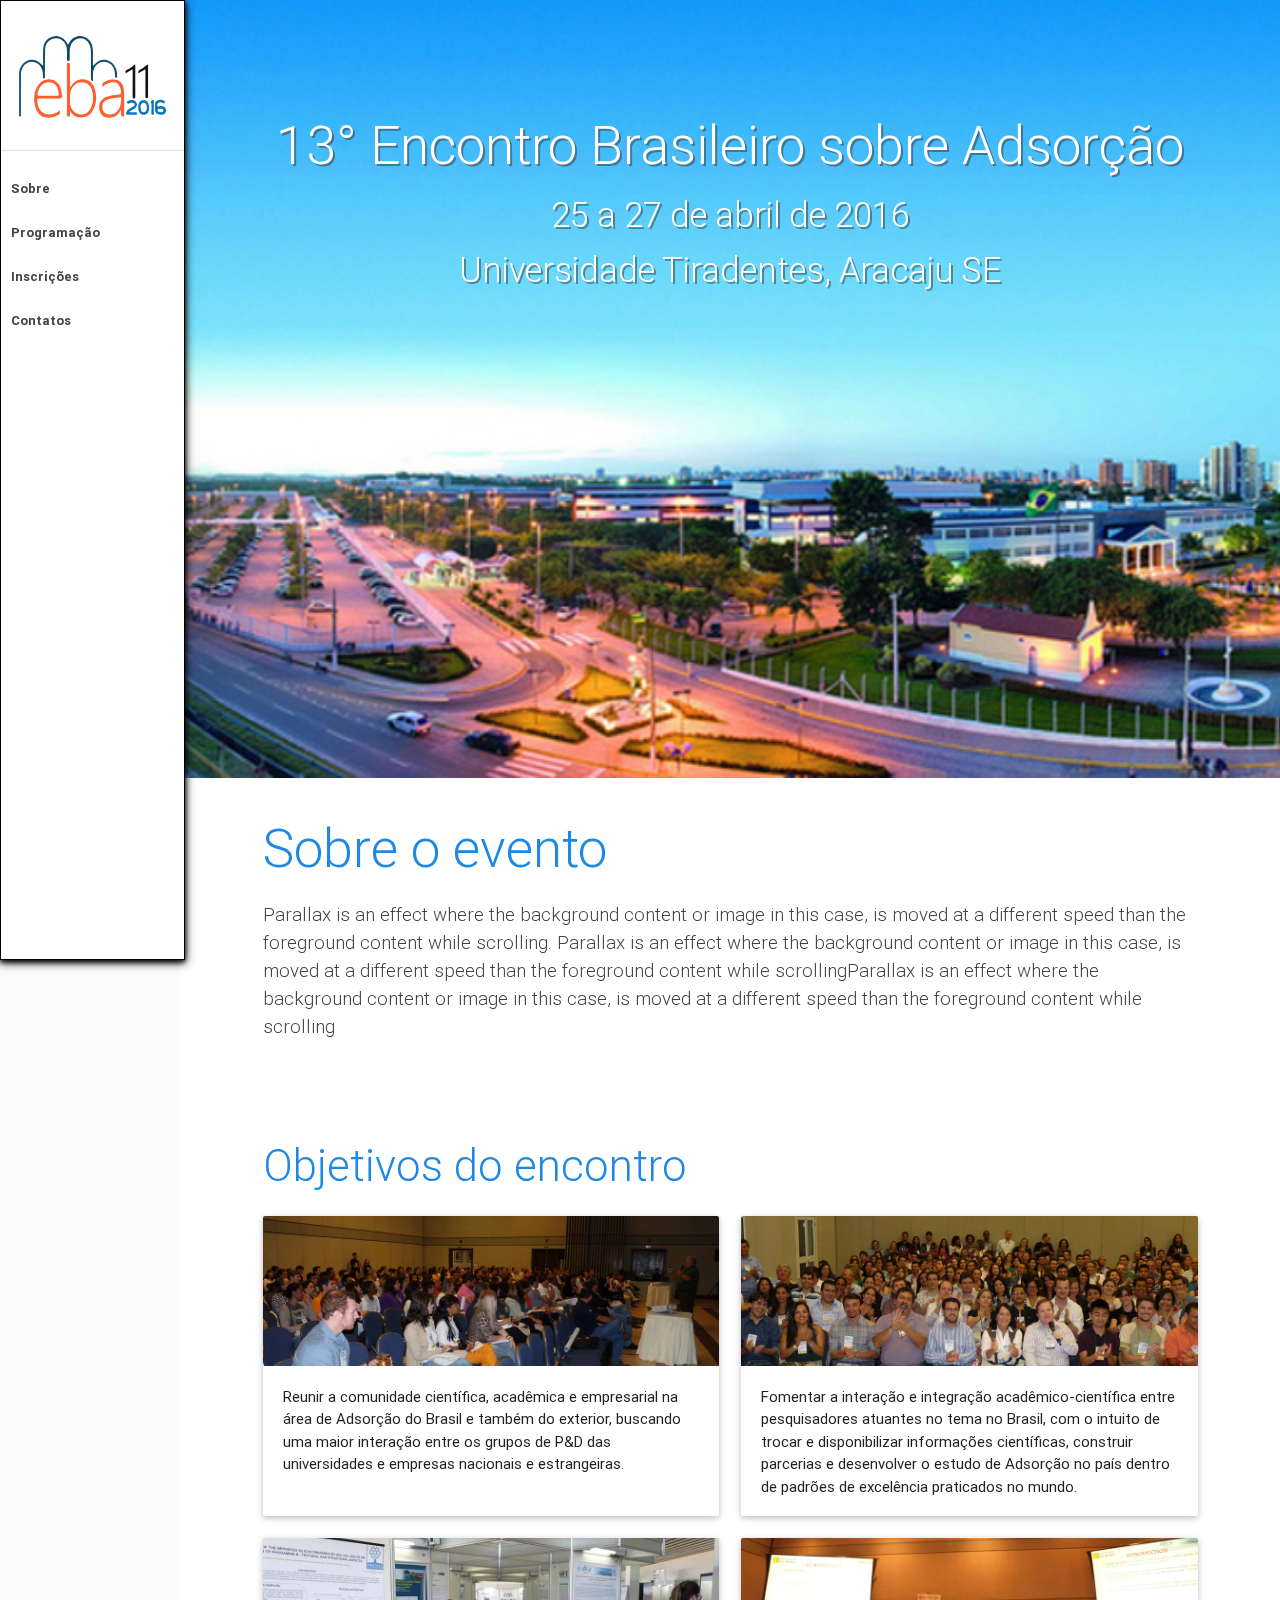
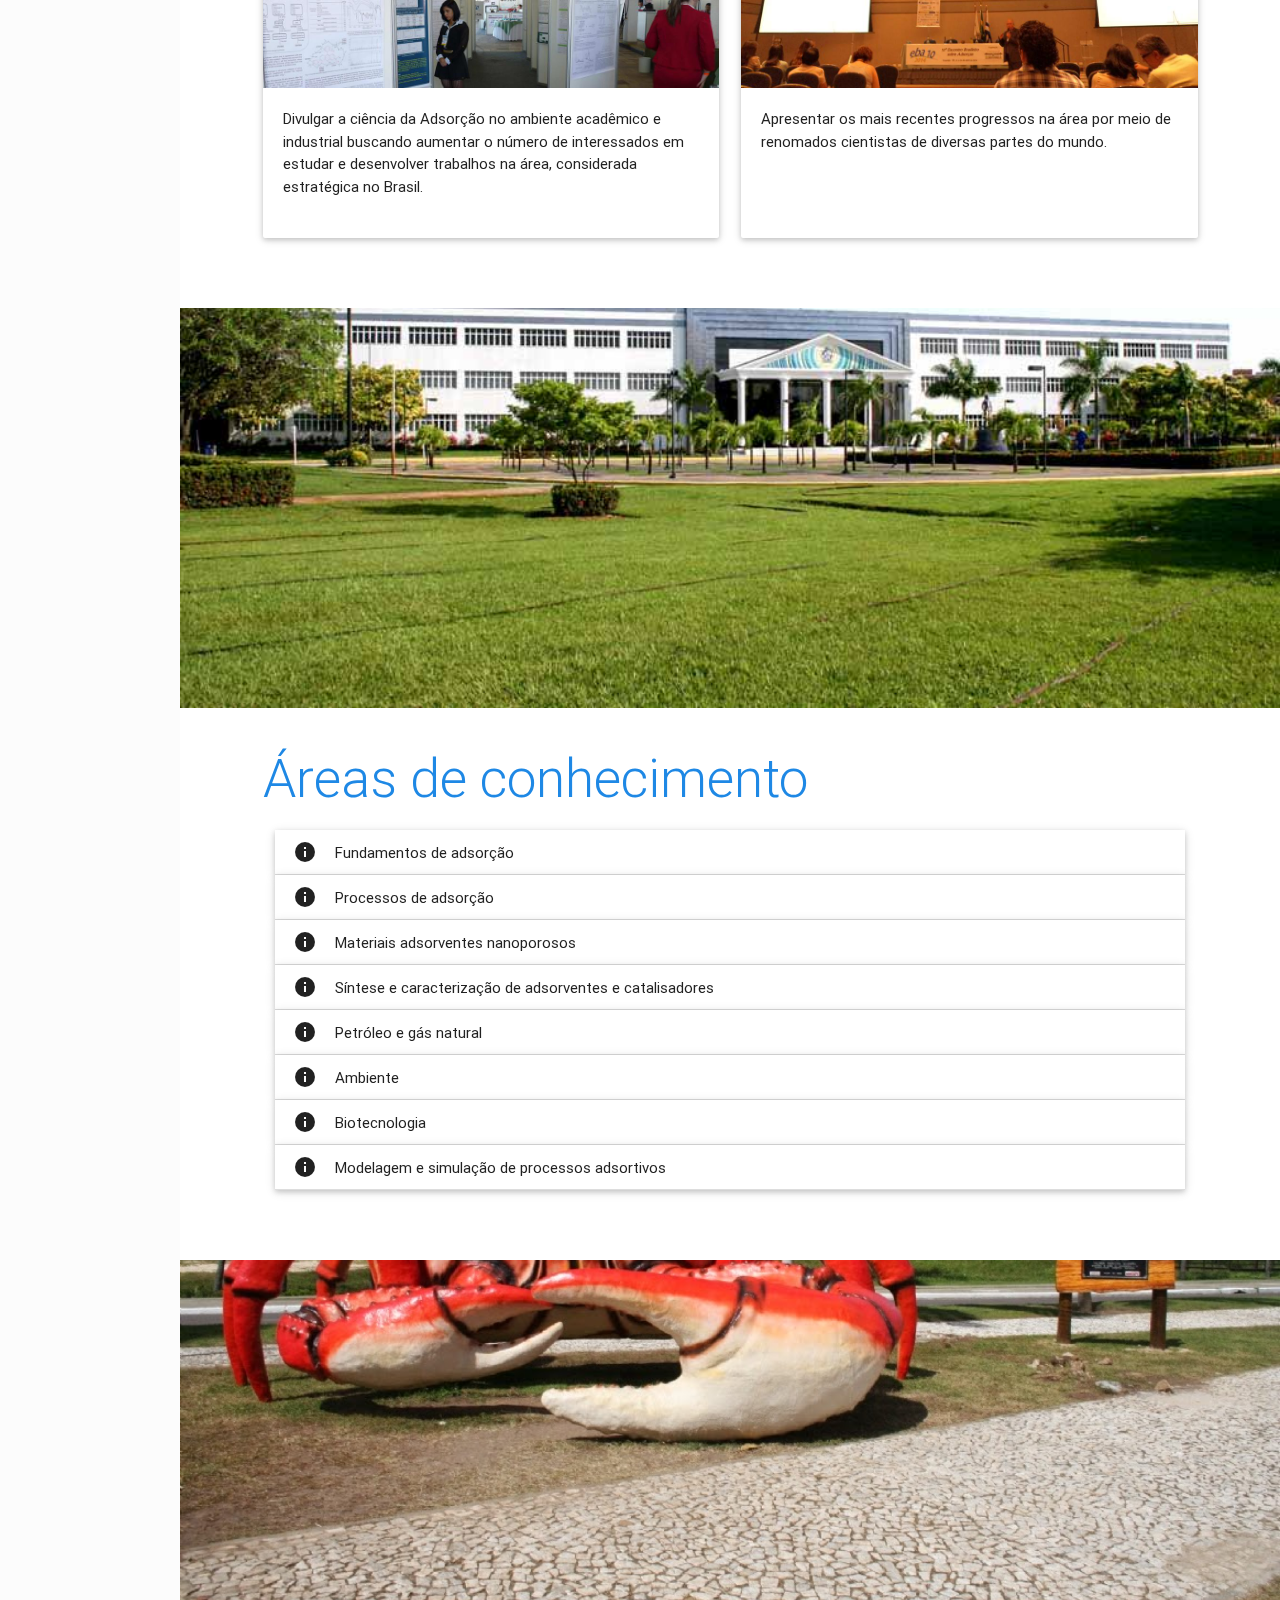
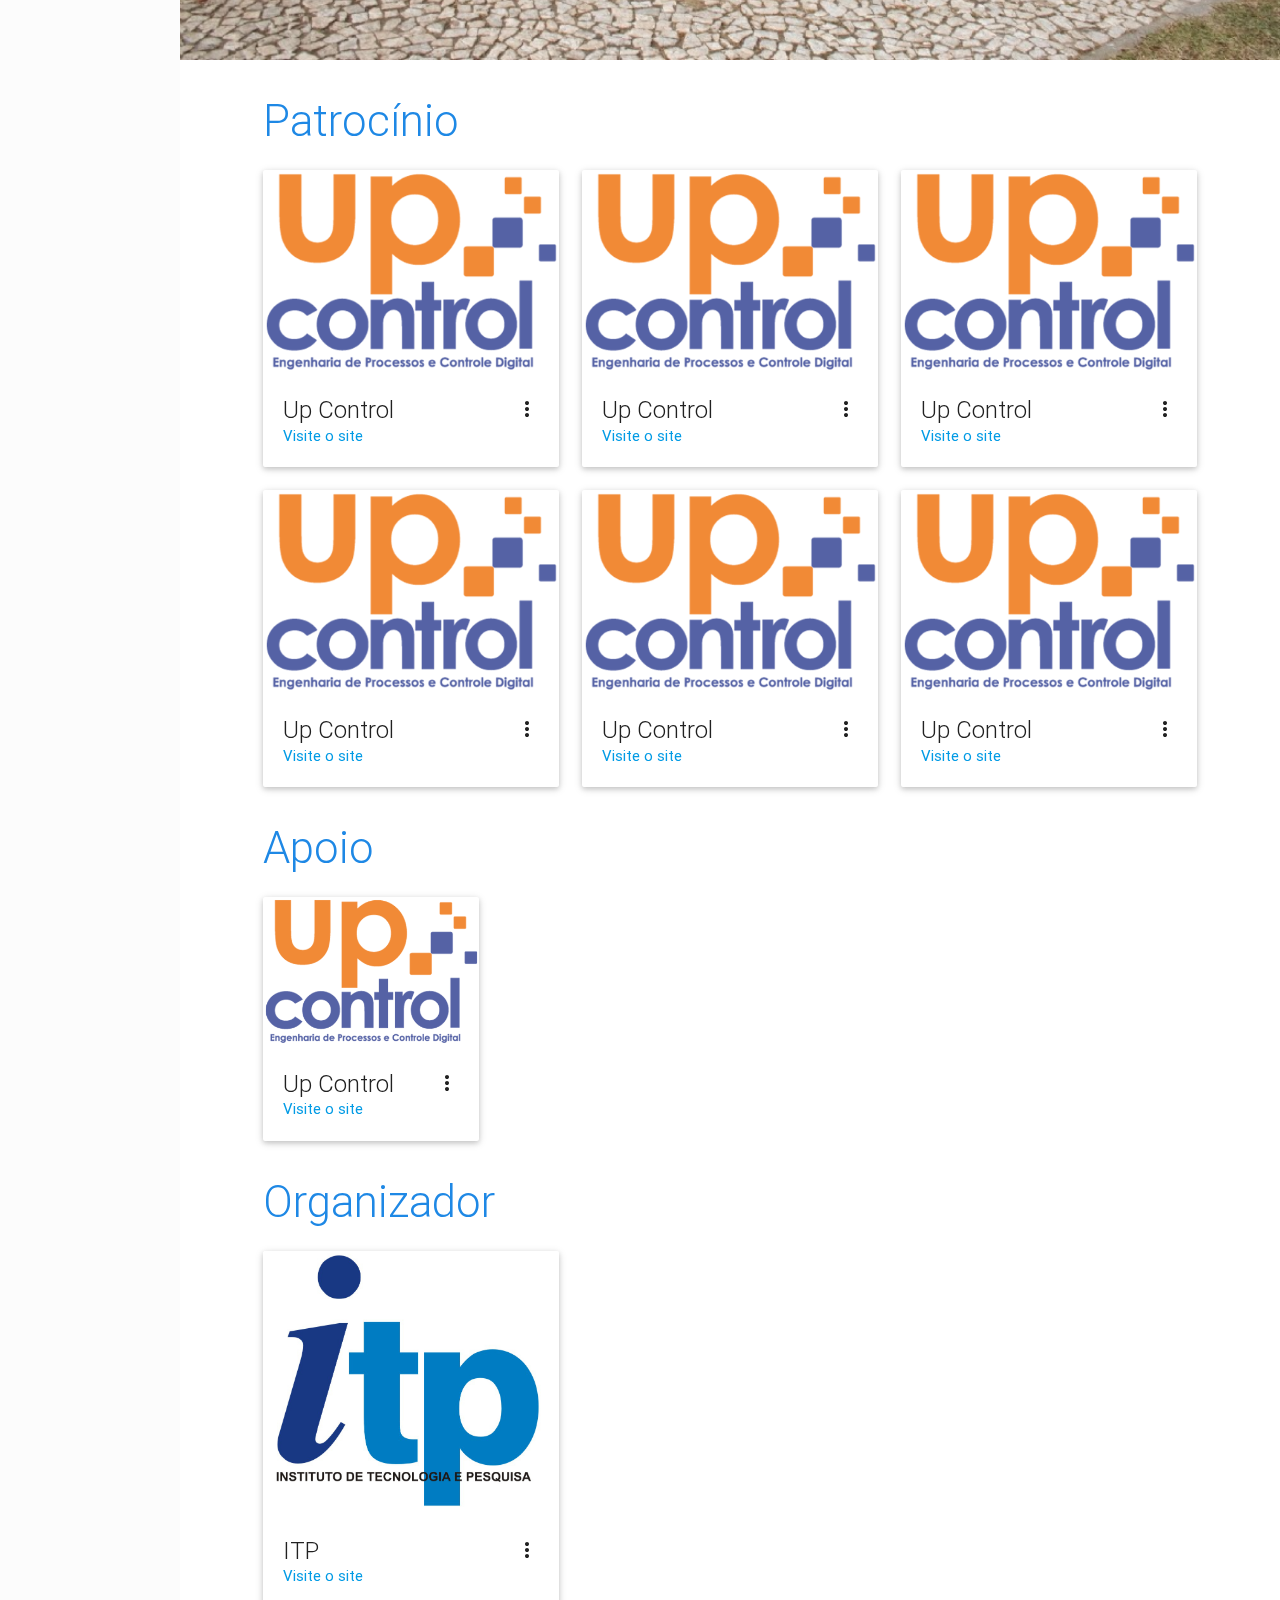
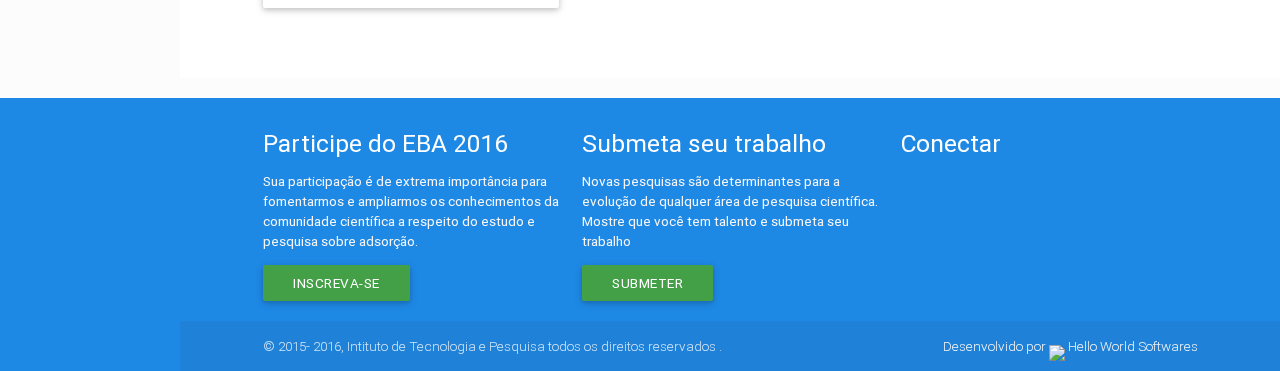
==== index.html @ fa207af8 "layout inicial" ====
<!DOCTYPE html>
<html lang="pt">

<head>
    <meta http-equiv="Content-Type" content="text/html; charset=UTF-8" />
    <meta name="viewport" content="width=device-width, initial-scale=1, maximum-scale=1.0" />
    <title>EBA 11 - Encontro Brasileiro sobre Adsorção</title>
     <link rel="icon"  href="img/favicon.png">

    <!-- CSS  -->
    <link href="https://fonts.googleapis.com/icon?family=Material+Icons" rel="stylesheet">
    <link href="css/materialize.css" type="text/css" rel="stylesheet" media="screen,projection" />
    <link href="css/animate.css" type="text/css" rel="stylesheet" media="screen,projection" />
    <link href="css/style.css" type="text/css" rel="stylesheet" media="screen,projection" />
     <link rel="stylesheet" href="https://cdnjs.cloudflare.com/ajax/libs/material-design-iconic-font/2.1.1/css/material-design-iconic-font.min.css">
</head>

<body>

    <header>
        <div class="container"><a href="index.html" data-activates="nav-mobile" class="button-collapse top-nav full hide-on-large-only"><i class="mdi-navigation-menu"></i></a>
        </div>
        <ul id="nav-mobile" class="side-nav fixed " style="width: 185px;">
            <li class="logo">
                <a id="logo-container" href="" class="brand-logo wow zoomIn">
                   <img  src="res/eba.svg" style="max-width:150px">  </a>
            </li>


            <li class="no-padding">
                <ul class="collapsible collapsible-accordion">
                    <li class="bold"><a class="collapsible-header  waves-effect waves-blue">Sobre</a>
                        <div class="collapsible-body" style="display: block;">
                            <ul>
                                <li><a href="#objetivo">Objetivos</a>
                                </li>
                                <li><a href="#areas">Áreas</a>
                                </li>
                                <li><a href="#apoio">Patrocinadores</a>
                                </li>
                                <li><a href="sobre/historico.html">Histórico</a>
                                </li>
                                <li><a href="sobre/organizacao.html">Comissão Organizadora</a>
                                </li>
                                <li><a href="sobre/comite.html">Comitê Científico</a>
                                </li>

                            </ul>
                        </div>
                    </li>


                    <li class="no-padding">
                        <ul class="collapsible collapsible-accordion">

                            <li class="bold">
                                <a class="collapsible-header  waves-effect waves-blue">Programação</a>
                                <div class="collapsible-body" style="display: block;">
                                    <ul>
                                        <li><a href="programacao/palestras.html">Palestras e cursos</a>
                                        </li>
                                        <li><a href="programacao/conferencistas.html">Conferencistas</a>
                                        </li>
                                        <li><a href="programacao/escola.html">Escola de adsorção</a>
                                        </li>

                                    </ul>
                                </div>
                            </li>
                        </ul>
                    </li>


                    <li class="no-padding">
                        <ul class="collapsible collapsible-accordion">

                            <li class="bold">
                                <a class="collapsible-header  waves-effect waves-blue">Inscrições</a>
                                <div class="collapsible-body" style="display: block;">
                                    <ul>
                                        <li><a href="add/inscrever.html">Increver-se</a>
                                        </li>
                                        <li><a href="add/trabalho.html">Submeter trabalho</a>
                                        </li>
                                    </ul>
                                </div>
                            </li>
                        </ul>
                    </li>


                    <li class="no-padding">
                         <ul class="collapsible collapsible-accordion">

                            <li class="bold">
                                <a class="collapsible-header  waves-effect waves-blue">Contatos</a>
                                <div class="collapsible-body" style="display: block;">
                                    <ul>
                                        <li><a href="contato/local.html">Midias digitais</a>
                                        </li>

                                        <li><a href="contato/local.html#local">Local</a>
                                        </li>
                                        <li><a href="contato/local.html#hospedagem">Hospedagem</a>
                                        </li>
                                        <li><a href="contato/faq.html">Dúvidas</a>
                                        </li>
                                    </ul>
                                </div>
                            </li>
                        </ul>
                    </li>


                </ul>

            </li>
        </ul>

    </header>


    <main>

        <div class="parallax-container">
            <div class="parallax">
                <img src="img/bg_unit.jpg">

                <div class="parallax-titulo wow">

                    <h2 class="header wow zoomIn"> 13° Encontro Brasileiro sobre Adsorção</h2>
                    <h4 class="header wow slideInLeft"> 25 a 27 de abril de 2016</h4>
                    <h4 class="header wow slideInLeft"> Universidade Tiradentes, Aracaju SE</h4>
                </div>
            </div>
        </div>

        <div class="section white">
            <div class="row container wow">
                <h2 class="header wow slideInLeft">Sobre o evento</h2>
                <p class="grey-text text-darken-3 lighten-3 caption wow slideInLeft">Parallax is an effect where the background content or image in this case, is moved at a different speed than the foreground content while scrolling. Parallax is an effect where the background content or image in this case, is moved at a different speed than the foreground content while scrollingParallax is an effect where the background content or image in this case, is moved at a different speed than the foreground content while scrolling</p>
            </div>
        </div>


        <div class="section white wow" id="objetivo" >
            <div class="row container">
                <h3 class="header wow slideInRight">Objetivos do encontro</h3>
                <div class="row">
                    <div class="col s12 m6 l6  wow fadeInLeft">
                        <div class="card small hoverable">
                            <div class="card-image">
                                <img style="top: -70px;" src="img/integrecao.jpg">
                            </div>
                            <div class="card-content">
                                <p>Reunir a comunidade científica, acadêmica e empresarial na área de Adsorção do Brasil e também do exterior, buscando uma maior interação entre os grupos de P&D das universidades e empresas nacionais e estrangeiras.</p>
                            </div>

                        </div>
                    </div>

                    <div class="col s12 m6 l6  wow fadeInRight">
                        <div class="card small hoverable">
                            <div class="card-image">
                                <img style="top: -70px;" src="img/encontro.jpg">
                            </div>
                            <div class="card-content ">
                                <p>Fomentar a interação e integração acadêmico-científica entre pesquisadores atuantes no tema no Brasil, com o intuito de trocar e disponibilizar informações científicas, construir parcerias e desenvolver o estudo de Adsorção no país dentro de padrões de excelência praticados no mundo.</p>
                            </div>

                        </div>
                    </div>
                    <div class="col s12 m6 l6 wow fadeInLeft" data-wow-delay="0.3s">
                        <div class="card small hoverable">
                            <div class="card-image">
                                <img style="top: -70px;" src="img/divulgar.jpg">
                            </div>
                            <div class="card-content">
                                <p>Divulgar a ciência da Adsorção no ambiente acadêmico e industrial buscando aumentar o número de interessados em estudar e desenvolver trabalhos na área, considerada estratégica no Brasil.</p>
                            </div>

                        </div>
                    </div>

                    <div class="col s12 m6 l6 wow fadeInRight" data-wow-delay="0.3s">
                        <div class="card small hoverable">
                            <div class="card-image">
                                <img style="top: -160px;" src="img/ebaInovacao.jpg">
                            </div>
                            <div class="card-content">
                                <p>Apresentar os mais recentes progressos na área por meio de renomados cientistas de diversas partes do mundo.</p>
                            </div>
                        </div>
                    </div>
                </div>
            </div>
        </div>


        <div class="parallax-container" style="max-height:400px;">
            <div class="parallax">
                <img src="img/bg_unit02.jpg">

                <div class="parallax-titulo">


                </div>



            </div>
        </div>


        <div class="section white wow" id="areas">
            <div class="row container">
                <h2 class="header wow slideInRight">Áreas de conhecimento</h2>
                <div class="row">

                    <ul class="collapsible popout" data-collapsible="accordion">
                        <li class="wow fadeInUp" data-wow-delay="0.1s">
                            <div class="collapsible-header"><i class="material-icons">info</i>Fundamentos de adsorção</div>
                            <div class="collapsible-body ">
                                <p>Fundamentos de adsorção</p>
                            </div>
                        </li>
                        <li class="wow fadeInUp" data-wow-delay="0.3s">
                            <div class="collapsible-header"><i class="material-icons">info</i>Processos de adsorção</div>
                            <div class="collapsible-body">
                                <p>Processos de adsorção</p>
                            </div>
                        </li>
                        <li class="wow fadeInUp" data-wow-delay="0.5s">
                            <div class="collapsible-header truncate"><i class="material-icons">info</i>Materiais adsorventes nanoporosos</div>
                            <div class="collapsible-body">
                                <p>Materiais adsorventes nanoporosos</p>
                            </div>
                        </li>
                        <li class="wow fadeInUp" data-wow-delay="0.7s">
                            <div class="collapsible-header truncate"><i class="material-icons">info</i>Síntese e caracterização de adsorventes e catalisadores</div>
                            <div class="collapsible-body">
                                <p>Síntese e caracterização de adsorventes e catalisadores</p>
                            </div>
                        </li>

                        <li class="wow fadeInUp" data-wow-delay="0.9s">
                            <div class="collapsible-header"><i class="material-icons">info</i>Petróleo e gás natural</div>
                            <div class="collapsible-body">
                                <p>Petróleo e gás natural</p>
                            </div>
                        </li>

                        <li class="wow fadeInUp" data-wow-delay="1.1s">
                            <div class="collapsible-header"><i class="material-icons">info</i>Ambiente</div>
                            <div class="collapsible-body">
                                <p>Ambiente</p>
                            </div>
                        </li>

                        <li class="wow fadeInUp" data-wow-delay="1.3s">
                            <div class="collapsible-header"><i class="material-icons">info</i>Biotecnologia</div>
                            <div class="collapsible-body">
                                <p>Biotecnologia</p>
                            </div>
                        </li>
                        <li class="wow fadeInUp" data-wow-delay="1.5s">
                            <div class="collapsible-header truncate"><i class="material-icons">info</i>Modelagem e simulação de processos adsortivos</div>
                            <div class="collapsible-body">
                                <p>Modelagem e simulação de processos adsortivos</p>
                            </div>
                        </li>


                    </ul>


                </div>


            </div>
        </div>
        </div>

        <div class="parallax-container" style="max-height:400px;">
            <div class="parallax">
                <img src="img/caju.jpg">

                <div class="parallax-titulo">


                </div>



            </div>
        </div>


        <div id="apoio" class="section white">
            <div class="row container">
                <h3 class="header">Patrocínio</h3>
                <div class="row wow">



                    <div class="col s12 m6 l4  wow flipInX" data-wow-delay="0.1s">
                        <div class="card">
                            <div class="card-image waves-effect waves-block waves-light">
                                <img class="activator" src="img/patrocinadores/Logo-up-control.png">
                            </div>
                            <div class="card-content">
                                <span class="card-title activator grey-text text-darken-4" style="line-height: 26px;">Up Control<i class="material-icons right">more_vert</i></span>

                                <p><a href="http://upcontrol.com.br" target="_blank">Visite o site</a>
                                </p>
                            </div>
                            <div class="card-reveal">
                                <span class="card-title grey-text text-darken-4">Up Control<i class="material-icons right">close</i></span>
                                <p>A UpControl é uma empresa de base tecnológica, localizada em Porto Alegre/RS, e oferece ao mercado produtos e serviços de tecnologia agregada, o que permite a customização de soluções de Engenharia conforme a necessidade de cada empresa ou Instituição.</p>
                            </div>
                        </div>
                    </div>

                    <div class="col s12 m6 l4  wow flipInX" data-wow-delay="0.3s">
                        <div class="card">
                            <div class="card-image waves-effect waves-block waves-light">
                                <img class="activator" src="img/patrocinadores/Logo-up-control.png">
                            </div>
                            <div class="card-content">
                                <span class="card-title activator grey-text text-darken-4" style="line-height: 26px;">Up Control<i class="material-icons right">more_vert</i></span>

                                <p><a href="http://upcontrol.com.br" target="_blank">Visite o site</a>
                                </p>
                            </div>
                            <div class="card-reveal">
                                <span class="card-title grey-text text-darken-4">Up Control<i class="material-icons right">close</i></span>
                                <p>A UpControl é uma empresa de base tecnológica, localizada em Porto Alegre/RS, e oferece ao mercado produtos e serviços de tecnologia agregada, o que permite a customização de soluções de Engenharia conforme a necessidade de cada empresa ou Instituição.</p>
                            </div>
                        </div>
                    </div>

                    <div class="col s12 m6 l4  wow flipInX" data-wow-delay="0.5s">
                        <div class="card">
                            <div class="card-image waves-effect waves-block waves-light">
                                <img class="activator" src="img/patrocinadores/Logo-up-control.png">
                            </div>
                            <div class="card-content">
                                <span class="card-title activator grey-text text-darken-4" style="line-height: 26px;">Up Control<i class="material-icons right">more_vert</i></span>

                                <p><a href="http://upcontrol.com.br" target="_blank">Visite o site</a>
                                </p>
                            </div>
                            <div class="card-reveal">
                                <span class="card-title grey-text text-darken-4">Up Control<i class="material-icons right">close</i></span>
                                <p>A UpControl é uma empresa de base tecnológica, localizada em Porto Alegre/RS, e oferece ao mercado produtos e serviços de tecnologia agregada, o que permite a customização de soluções de Engenharia conforme a necessidade de cada empresa ou Instituição.</p>
                            </div>
                        </div>
                    </div>


                    <div class="col s12 m6 l4  wow flipInX" data-wow-delay="0.7s">
                        <div class="card">
                            <div class="card-image waves-effect waves-block waves-light">
                                <img class="activator" src="img/patrocinadores/Logo-up-control.png">
                            </div>
                            <div class="card-content">
                                <span class="card-title activator grey-text text-darken-4" style="line-height: 26px;">Up Control<i class="material-icons right">more_vert</i></span>

                                <p><a href="http://upcontrol.com.br" target="_blank">Visite o site</a>
                                </p>
                            </div>
                            <div class="card-reveal">
                                <span class="card-title grey-text text-darken-4">Up Control<i class="material-icons right">close</i></span>
                                <p>A UpControl é uma empresa de base tecnológica, localizada em Porto Alegre/RS, e oferece ao mercado produtos e serviços de tecnologia agregada, o que permite a customização de soluções de Engenharia conforme a necessidade de cada empresa ou Instituição.</p>
                            </div>
                        </div>
                    </div>

                    <div class="col s12 m6 l4  wow flipInX" data-wow-delay="0.9s">
                        <div class="card">
                            <div class="card-image waves-effect waves-block waves-light">
                                <img class="activator" src="img/patrocinadores/Logo-up-control.png">
                            </div>
                            <div class="card-content">
                                <span class="card-title activator grey-text text-darken-4" style="line-height: 26px;">Up Control<i class="material-icons right">more_vert</i></span>

                                <p><a href="http://upcontrol.com.br" target="_blank">Visite o site</a>
                                </p>
                            </div>
                            <div class="card-reveal">
                                <span class="card-title grey-text text-darken-4">Up Control<i class="material-icons right">close</i></span>
                                <p>A UpControl é uma empresa de base tecnológica, localizada em Porto Alegre/RS, e oferece ao mercado produtos e serviços de tecnologia agregada, o que permite a customização de soluções de Engenharia conforme a necessidade de cada empresa ou Instituição.</p>
                            </div>
                        </div>
                    </div>

                    <div class="col s12 m6 l4  wow flipInX" data-wow-delay="1.1s">
                        <div class="card">
                            <div class="card-image waves-effect waves-block waves-light">
                                <img class="activator" src="img/patrocinadores/Logo-up-control.png">
                            </div>
                            <div class="card-content">
                                <span class="card-title activator grey-text text-darken-4" style="line-height: 26px;">Up Control<i class="material-icons right">more_vert</i></span>

                                <p><a href="http://upcontrol.com.br" target="_blank">Visite o site</a>
                                </p>
                            </div>
                            <div class="card-reveal">
                                <span class="card-title grey-text text-darken-4">Up Control<i class="material-icons right">close</i></span>
                                <p>A UpControl é uma empresa de base tecnológica, localizada em Porto Alegre/RS, e oferece ao mercado produtos e serviços de tecnologia agregada, o que permite a customização de soluções de Engenharia conforme a necessidade de cada empresa ou Instituição.</p>
                            </div>
                        </div>
                    </div>

                </div>
                
                <h3 class="header">Apoio</h3>
                <div class="row">
                   <div class="col s12 m6 l3  wow flipInX" data-wow-delay="1.1s">
                        <div class="card">
                            <div class="card-image waves-effect waves-block waves-light">
                                <img class="activator" src="img/patrocinadores/Logo-up-control.png">
                            </div>
                            <div class="card-content">
                                <span class="card-title activator grey-text text-darken-4" style="line-height: 26px;">Up Control<i class="material-icons right">more_vert</i></span>

                                <p><a href="http://upcontrol.com.br" target="_blank">Visite o site</a>
                                </p>
                            </div>
                            <div class="card-reveal">
                                <span class="card-title grey-text text-darken-4">Up Control<i class="material-icons right">close</i></span>
                                <p>A UpControl é uma empresa de base tecnológica, localizada em Porto Alegre/RS, e oferece ao mercado produtos e serviços de tecnologia agregada.</p>
                            </div>
                        </div>
                    </div>
                </div>
                
                
                    <h3 class="header">Organizador</h3>
                <div class="row">
                   <div class="col s12 m6 l4  wow flipInX" data-wow-delay="1.1s">
                        <div class="card">
                            <div class="card-image waves-effect waves-block waves-light">
                                <img class="activator" src="img/patrocinadores/itp.jpg">
                            </div>
                            <div class="card-content">
                                <span class="card-title activator grey-text text-darken-4" style="line-height: 26px;">ITP<i class="material-icons right">more_vert</i></span>

                                <p><a href="http://www.itp.org.br/" target="_blank">Visite o site</a>
                                </p>
                            </div>
                            <div class="card-reveal">
                                <span class="card-title grey-text text-darken-4">ITP<i class="material-icons right">close</i></span>
                                <p>O ITP é uma instituição promotora da ciência, tecnologia e novação, por meio de pesquisas, desenvolvimento e da prestação de serviços técnicos.</p>
                            </div>
                        </div>
                    </div>
                </div>
                
                
                
                
            </div>
        </div>

        <!-- End Container -->
    </main>

    <footer class="page-footer">
        <div class="container">
            <div class="row">
                <div class="col l4 s12">
                    <h5 class="white-text">Participe do EBA 2016</h5>
                    <p class="grey-text text-lighten-4">Sua participação é de extrema importância para fomentarmos e ampliarmos os conhecimentos da comunidade científica a respeito do estudo e pesquisa sobre adsorção.</p>



                    <button class="btn waves-effect waves-green green darken-1" type="submit" name="action">Inscreva-se</button>


                </div>
                <div class="col l4 s12">
                    <h5 class="white-text">Submeta seu trabalho</h5>
                    <p class="grey-text text-lighten-4">Novas pesquisas são determinantes para a evolução de qualquer área de pesquisa científica. Mostre que você tem talento e submeta seu trabalho</p>
                    <a class="btn waves-effect waves-light green darken-1" target="_blank" href="">Submeter</a>
                </div>
                <div class="col l4 s12" style="overflow: hidden;">
                    <h5 class="white-text">Conectar</h5>


                    <iframe id="twitter-widget-0" scrolling="no" frameborder="0" allowtransparency="true" src="http://platform.twitter.com/widgets/follow_button.36a0bf81ff285eb6cad31df608651a2f.pt.html#_=1436467638338&amp;dnt=true&amp;id=twitter-widget-0&amp;lang=pt&amp;screen_name=MaterializeCSS&amp;show_count=true&amp;show_screen_name=true&amp;size=l" class="twitter-follow-button twitter-follow-button" title="Twitter Follow Button" data-twttr-rendered="true" style="position: static; visibility: visible; width: 305px; height: 28px;"></iframe>
                    <br>
                    <div id="___follow_0" style="text-indent: 0px; margin: 0px; padding: 0px; border-style: none; float: none; line-height: normal; font-size: 1px; vertical-align: baseline; display: inline-block; width: 146px; height: 24px; background: transparent;">
                        <iframe frameborder="0" hspace="0" marginheight="0" marginwidth="0" scrolling="no" style="position: static; top: 0px; width: 146px; margin: 0px; border-style: none; left: 0px; visibility: visible; height: 24px;" tabindex="0" vspace="0" width="100%" id="I0_1436467638289" name="I0_1436467638289" src="https://apis.google.com/u/0/_/widget/render/follow?usegapi=1&amp;annotation=bubble&amp;height=24&amp;rel=publisher&amp;origin=http%3A%2F%2Fmaterializecss.com&amp;url=https%3A%2F%2Fplus.google.com%2F108619793845925798422&amp;gsrc=3p&amp;ic=1&amp;jsh=m%3B%2F_%2Fscs%2Fapps-static%2F_%2Fjs%2Fk%3Doz.gapi.pt_BR.GdIo_KdIb4k.O%2Fm%3D__features__%2Fam%3DQQ%2Frt%3Dj%2Fd%3D1%2Ft%3Dzcms%2Frs%3DAGLTcCMRjA0hIP6hquuXfRncz-bacODNyg#_methods=onPlusOne%2C_ready%2C_close%2C_open%2C_resizeMe%2C_renderstart%2Concircled%2Cdrefresh%2Cerefresh%2Conload&amp;id=I0_1436467638289&amp;parent=http%3A%2F%2Fmaterializecss.com&amp;pfname=&amp;rpctoken=41582287" data-gapiattached="true"></iframe>
                    </div>
                </div>
            </div>
        </div>
        <div class="footer-copyright">
            <div class="container">© 2015- 2016, Intituto de Tecnologia e Pesquisa todos os direitos reservados . <a class="grey-text text-lighten-4 right" href="http://www.helloworldsoft.com" target="_blank">Desenvolvido por <img src="http://helloworldsoft.com/img/marca%20fundo%20transparente.png" style="max-height:30px;margin-bottom: -10px;"> Hello World Softwares</a> </div>
        </div>
    </footer>

    <!--  Scripts-->

    <script type="text/javascript" src="https://cdnjs.cloudflare.com/ajax/libs/waypoints/2.0.5/waypoints.js"></script>
    <script src="https://code.jquery.com/jquery-2.1.1.min.js"></script>
    <script src="js/materialize.js"></script>
    <script src="https://cdnjs.cloudflare.com/ajax/libs/wow/1.1.2/wow.js"></script>
    <script>
        new WOW().init();
    </script>
    <script src="js/init.js"></script>

</body>

</html>
---- css/style.css ----
/* Custom Stylesheet */
/**
 * Use this file to override Materialize files so you can update
 * the core Materialize files in the future
 *
 * Made By MaterializeCSS.com
 */

.icon-block {
    padding: 0 15px;
}

.icon-block .material-icons {
    font-size: inherit;
}

.os-animation {
    opacity: 0;
}

.os-animation.animated {
    opacity: 1;
}

.parallax-titulo h3,
.parallax-titulo h4,
.parallax-titulo h5,
.parallax-titulo h2 {
    color: white;
    text-shadow: 2px 2px rgba(51, 51, 51, 0.5);
    text-align: center;
}

#map {
    border: 2px solid #0099ff;
    margin-top: 20px;
    border-radius: 50%;
box-shadow: 0 4px 5px 0 rgba(1, 0, 0, 0.66), 0 2px 10px 0 rgba(0, 0, 0, 0.72);
   
}
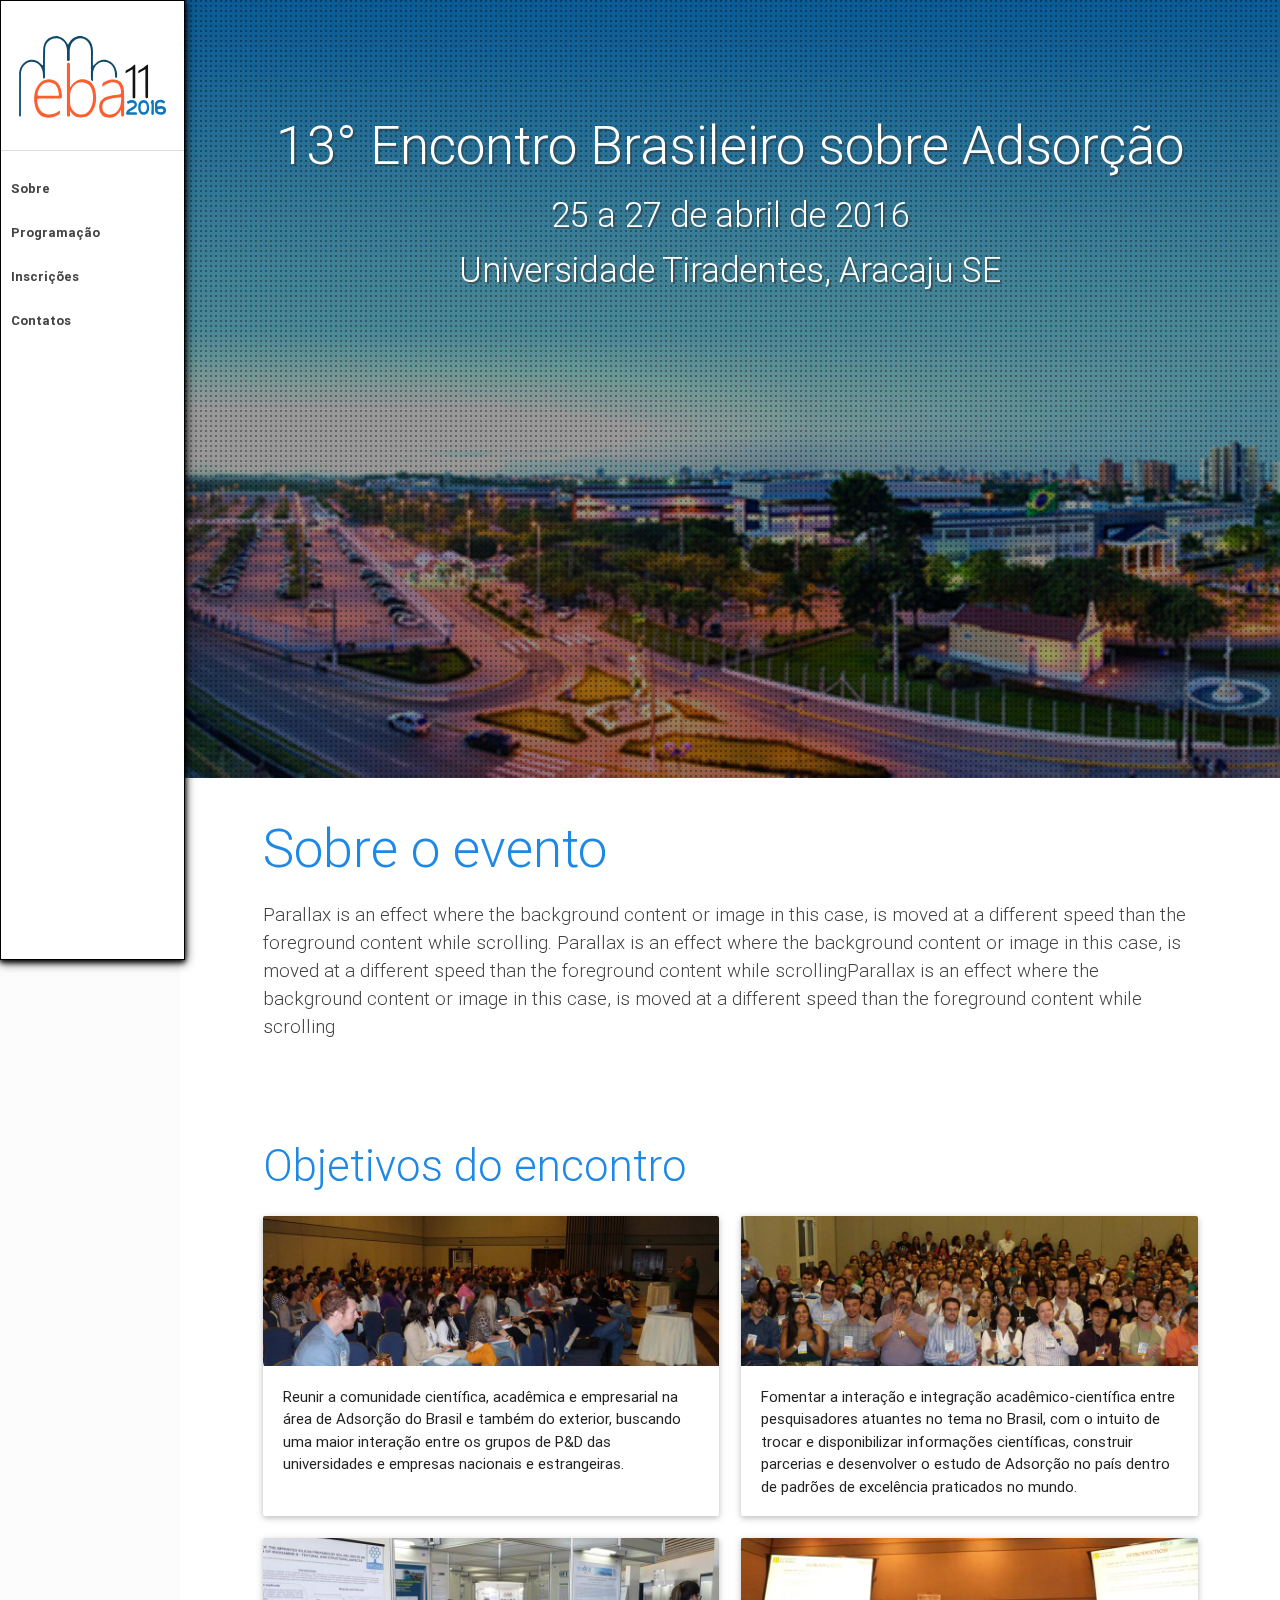
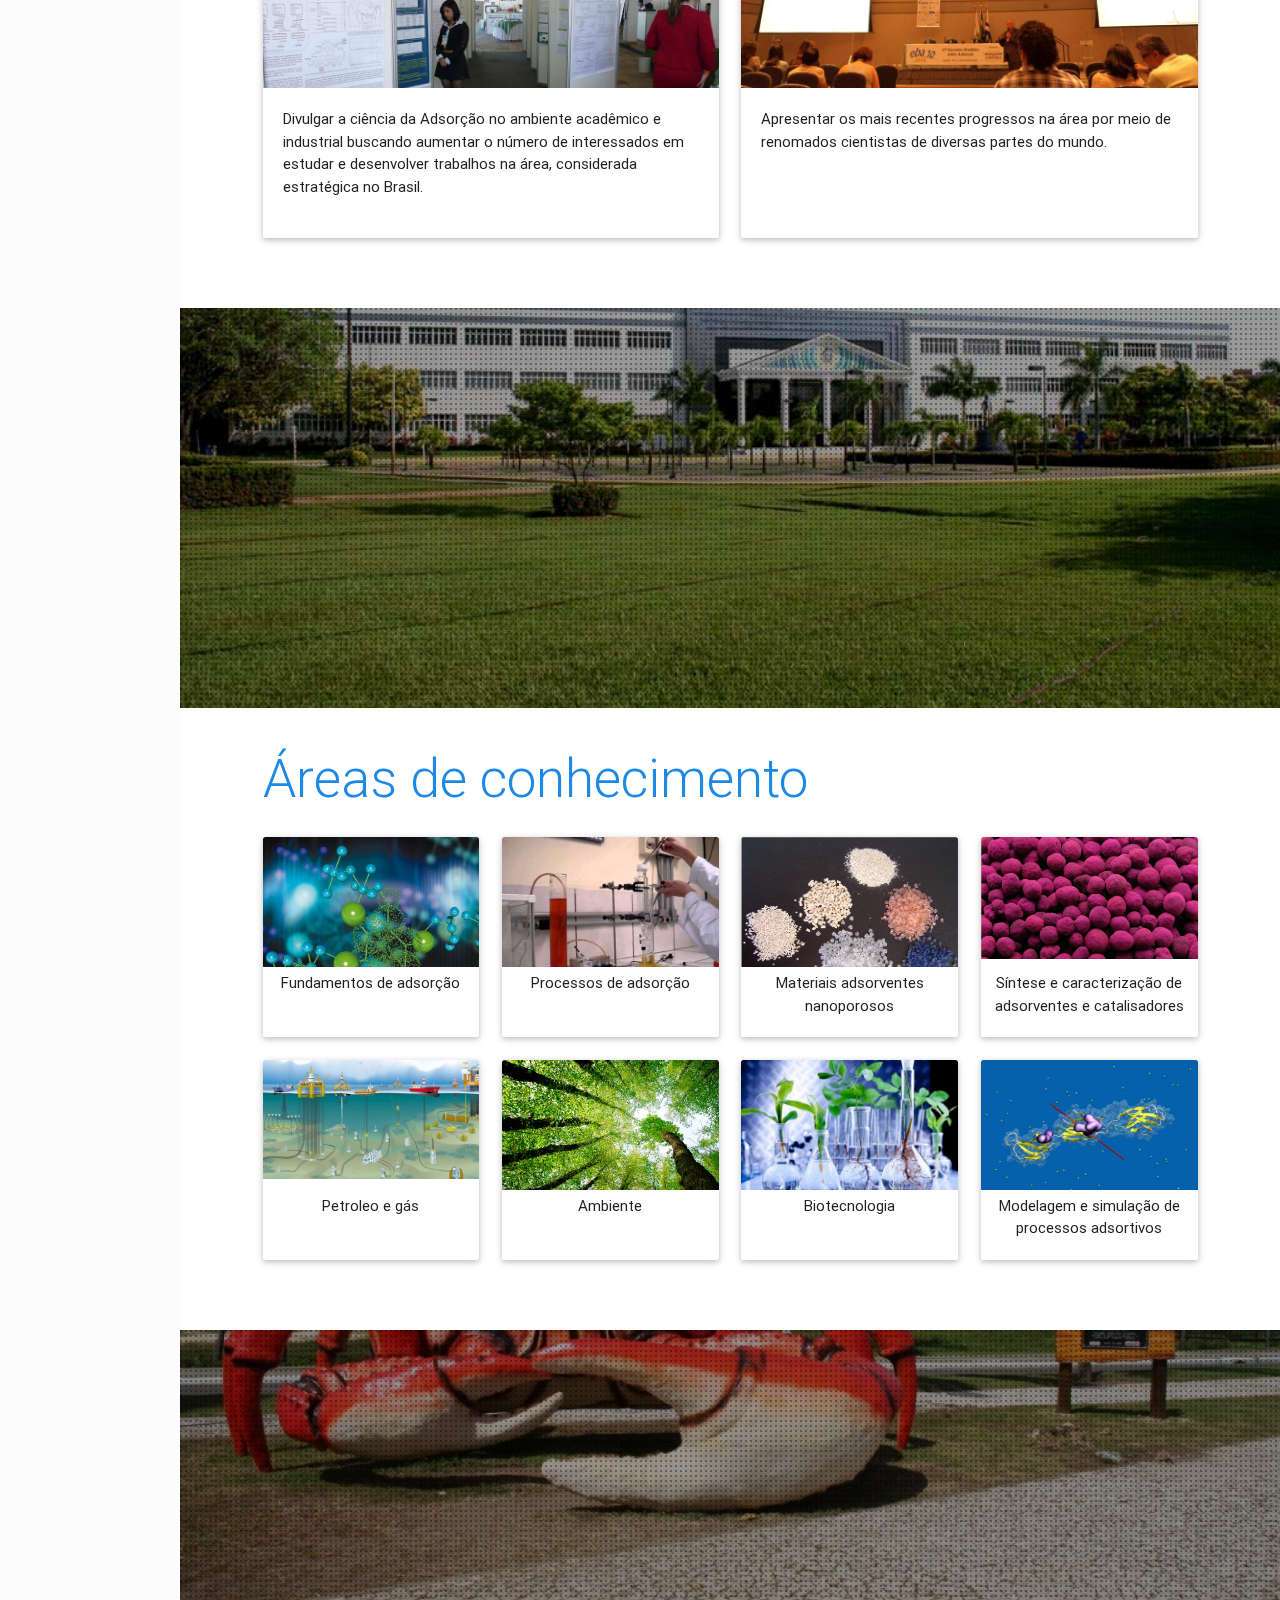
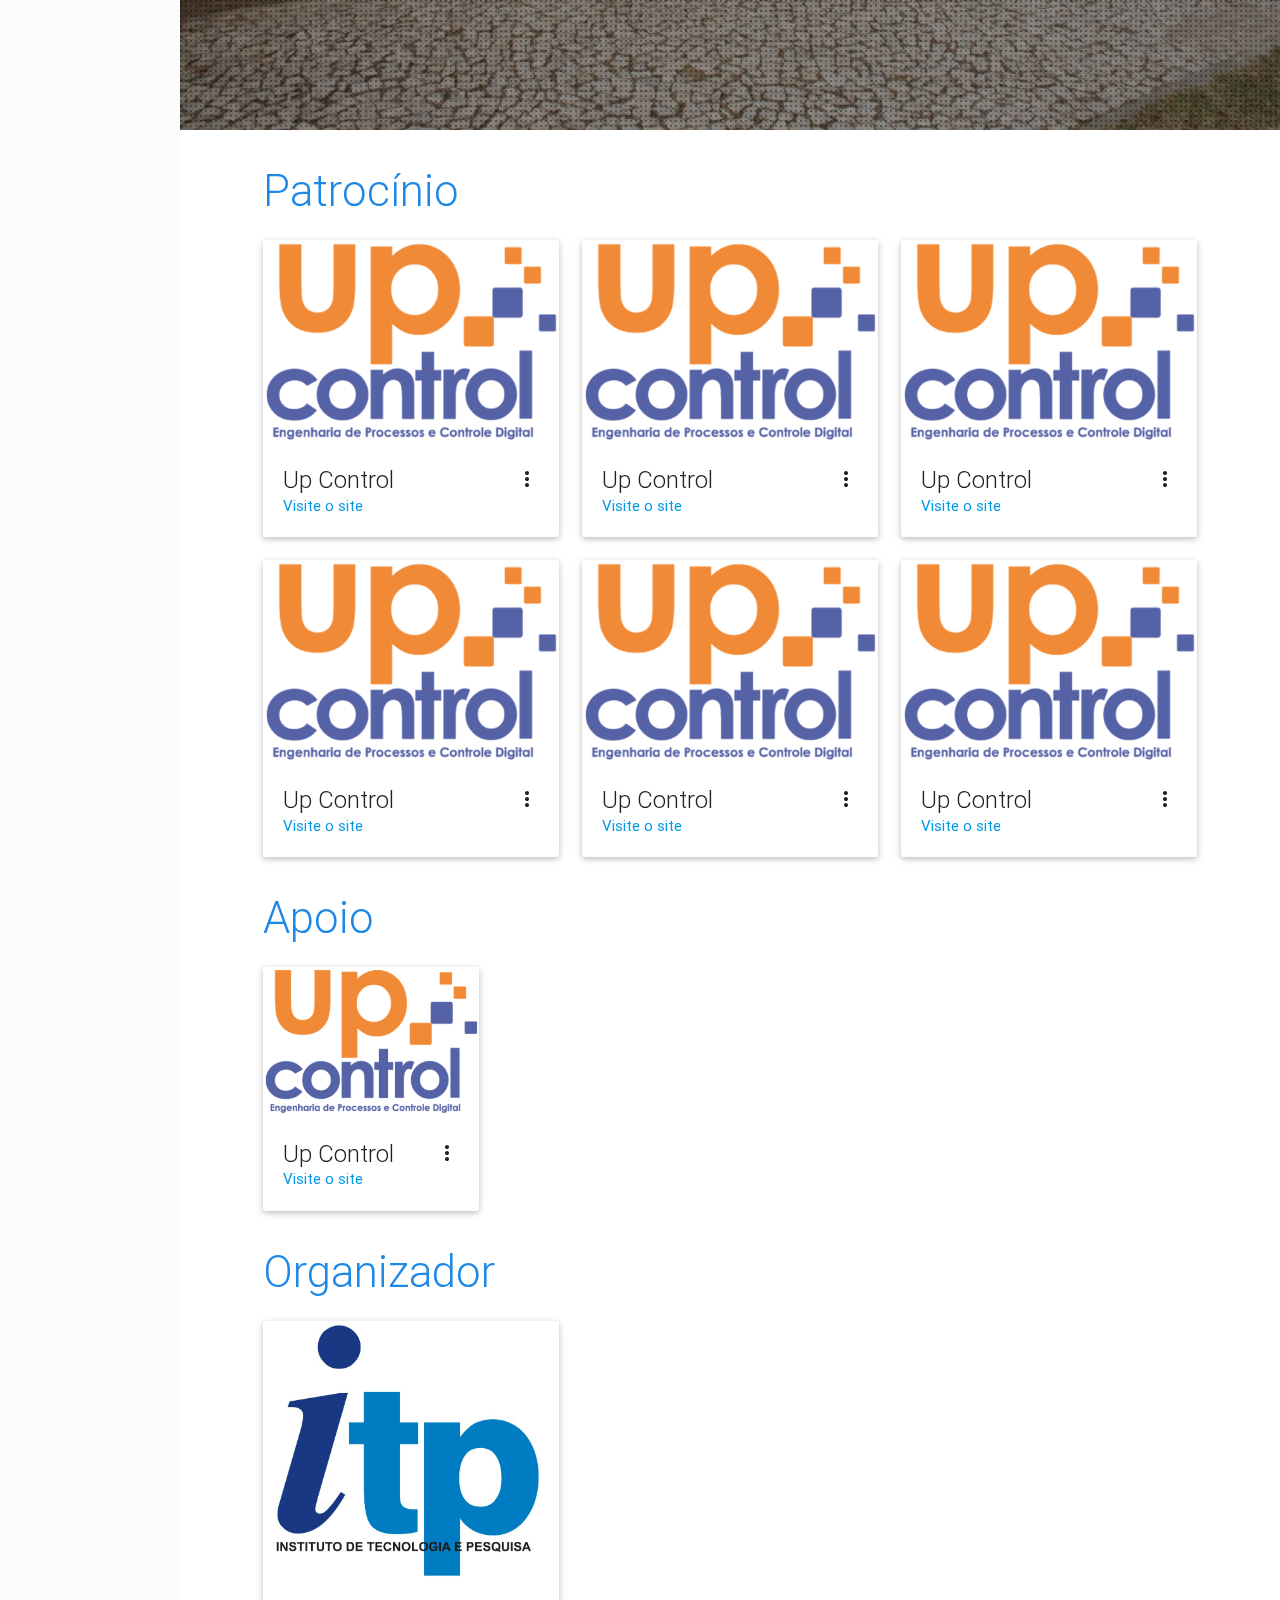
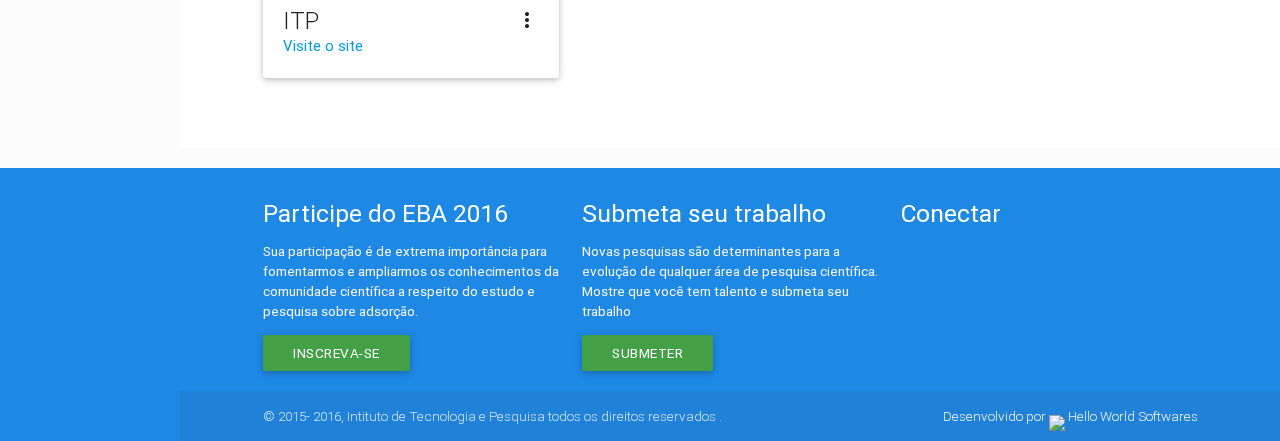
==== commit 1b9d32ab: "Layout" ====
--- a/index.html
+++ b/index.html
@@ -5,14 +5,14 @@
     <meta http-equiv="Content-Type" content="text/html; charset=UTF-8" />
     <meta name="viewport" content="width=device-width, initial-scale=1, maximum-scale=1.0" />
     <title>EBA 11 - Encontro Brasileiro sobre Adsorção</title>
-     <link rel="icon"  href="img/favicon.png">
+    <link rel="icon" type="image/png" href="http://irdl.info.yorku.ca/files/2014/04/category-icon-speaker.png">
 
     <!-- CSS  -->
     <link href="https://fonts.googleapis.com/icon?family=Material+Icons" rel="stylesheet">
     <link href="css/materialize.css" type="text/css" rel="stylesheet" media="screen,projection" />
     <link href="css/animate.css" type="text/css" rel="stylesheet" media="screen,projection" />
     <link href="css/style.css" type="text/css" rel="stylesheet" media="screen,projection" />
-     <link rel="stylesheet" href="https://cdnjs.cloudflare.com/ajax/libs/material-design-iconic-font/2.1.1/css/material-design-iconic-font.min.css">
+    <link rel="stylesheet" href="https://cdnjs.cloudflare.com/ajax/libs/material-design-iconic-font/2.1.1/css/material-design-iconic-font.min.css">
 </head>
 
 <body>
@@ -22,8 +22,8 @@
         </div>
         <ul id="nav-mobile" class="side-nav fixed " style="width: 185px;">
             <li class="logo">
-                <a id="logo-container" href="" class="brand-logo wow zoomIn">
-                   <img  src="res/eba.svg" style="max-width:150px">  </a>
+                <a id="logo-container" href="" class="brand-logo animated zoomIn">
+                    <img src="res/eba.svg" style="max-width:150px"> </a>
             </li>
 
 
@@ -90,7 +90,7 @@
 
 
                     <li class="no-padding">
-                         <ul class="collapsible collapsible-accordion">
+                        <ul class="collapsible collapsible-accordion">
 
                             <li class="bold">
                                 <a class="collapsible-header  waves-effect waves-blue">Contatos</a>
@@ -143,7 +143,7 @@
         </div>
 
 
-        <div class="section white wow" id="objetivo" >
+        <div class="section white wow" id="objetivo">
             <div class="row container">
                 <h3 class="header wow slideInRight">Objetivos do encontro</h3>
                 <div class="row">
@@ -215,63 +215,113 @@
         <div class="section white wow" id="areas">
             <div class="row container">
                 <h2 class="header wow slideInRight">Áreas de conhecimento</h2>
+
+
                 <div class="row">
-
-                    <ul class="collapsible popout" data-collapsible="accordion">
-                        <li class="wow fadeInUp" data-wow-delay="0.1s">
-                            <div class="collapsible-header"><i class="material-icons">info</i>Fundamentos de adsorção</div>
-                            <div class="collapsible-body ">
+                    <div class="col s12 m6 l3 wow zoomIn" data-wow-delay="0.1s">
+                        <div class="card area small">
+                            <div class="card-image">
+                                <img src="img/areas/adsorption.jpg">
+
+                            </div>
+                            <div class="card-content">
                                 <p>Fundamentos de adsorção</p>
                             </div>
-                        </li>
-                        <li class="wow fadeInUp" data-wow-delay="0.3s">
-                            <div class="collapsible-header"><i class="material-icons">info</i>Processos de adsorção</div>
-                            <div class="collapsible-body">
+
+                        </div>
+                    </div>
+
+                    <div class="col s12 m6 l3 wow zoomIn" data-wow-delay="0.3s">
+                        <div class="card area small">
+                            <div class="card-image">
+                                <img src="img/areas/processosadsorcao.jpg">
+
+                            </div>
+                            <div class="card-content">
                                 <p>Processos de adsorção</p>
                             </div>
-                        </li>
-                        <li class="wow fadeInUp" data-wow-delay="0.5s">
-                            <div class="collapsible-header truncate"><i class="material-icons">info</i>Materiais adsorventes nanoporosos</div>
-                            <div class="collapsible-body">
+
+                        </div>
+                    </div>
+
+
+                    <div class="col s12 m6 l3 wow zoomIn" data-wow-delay="0.5s">
+                        <div class="card area small">
+                            <div class="card-image">
+                                <img src="img/areas/adsorventest.jpg">
+
+                            </div>
+                            <div class="card-content">
                                 <p>Materiais adsorventes nanoporosos</p>
                             </div>
-                        </li>
-                        <li class="wow fadeInUp" data-wow-delay="0.7s">
-                            <div class="collapsible-header truncate"><i class="material-icons">info</i>Síntese e caracterização de adsorventes e catalisadores</div>
-                            <div class="collapsible-body">
+
+                        </div>
+                    </div>
+
+                    <div class="col s12 m6 l3 wow zoomIn" data-wow-delay="0.7s">
+                        <div class="card area small">
+                            <div class="card-image">
+                                <img src="img/areas/catalisadores.jpg">
+
+                            </div>
+                            <div class="card-content">
                                 <p>Síntese e caracterização de adsorventes e catalisadores</p>
                             </div>
-                        </li>
-
-                        <li class="wow fadeInUp" data-wow-delay="0.9s">
-                            <div class="collapsible-header"><i class="material-icons">info</i>Petróleo e gás natural</div>
-                            <div class="collapsible-body">
-                                <p>Petróleo e gás natural</p>
-                            </div>
-                        </li>
-
-                        <li class="wow fadeInUp" data-wow-delay="1.1s">
-                            <div class="collapsible-header"><i class="material-icons">info</i>Ambiente</div>
-                            <div class="collapsible-body">
+
+                        </div>
+                    </div>
+
+                    <div class="col s12 m6 l3 wow zoomIn" data-wow-delay="0.9s">
+                        <div class="card area small">
+                            <div class="card-image">
+                                <img src="img/areas/petroleo.jpg">
+
+                            </div>
+                            <div class="card-content">
+                                <p>Petroleo e gás</p>
+                            </div>
+
+                        </div>
+                    </div>
+
+
+                    <div class="col s12 m6 l3 wow zoomIn" data-wow-delay="1.1s">
+                        <div class="card area small">
+                            <div class="card-image">
+                                <img src="img/areas/ambiente.jpg">
+
+                            </div>
+                            <div class="card-content">
                                 <p>Ambiente</p>
                             </div>
-                        </li>
-
-                        <li class="wow fadeInUp" data-wow-delay="1.3s">
-                            <div class="collapsible-header"><i class="material-icons">info</i>Biotecnologia</div>
-                            <div class="collapsible-body">
+
+                        </div>
+                    </div>
+
+                    <div class="col s12 m6 l3 wow zoomIn" data-wow-delay="1.3s">
+                        <div class="card area small">
+                            <div class="card-image">
+                                <img src="img/areas/biotecnologia.jpg">
+
+                            </div>
+                            <div class="card-content">
                                 <p>Biotecnologia</p>
                             </div>
-                        </li>
-                        <li class="wow fadeInUp" data-wow-delay="1.5s">
-                            <div class="collapsible-header truncate"><i class="material-icons">info</i>Modelagem e simulação de processos adsortivos</div>
-                            <div class="collapsible-body">
+
+                        </div>
+                    </div>
+
+                    <div class="col s12 m6 l3 wow zoomIn" data-wow-delay="1.5s">
+                        <div class="card area small">
+                            <div class="card-image">
+                                <img src="img/areas/simulation.jpg">
+                            </div>
+                            <div class="card-content">
                                 <p>Modelagem e simulação de processos adsortivos</p>
                             </div>
-                        </li>
-
-
-                    </ul>
+                        </div>
+                    </div>
+
 
 
                 </div>
@@ -413,10 +463,10 @@
                     </div>
 
                 </div>
-                
+
                 <h3 class="header">Apoio</h3>
                 <div class="row">
-                   <div class="col s12 m6 l3  wow flipInX" data-wow-delay="1.1s">
+                    <div class="col s12 m6 l3  wow flipInX" data-wow-delay="1.1s">
                         <div class="card">
                             <div class="card-image waves-effect waves-block waves-light">
                                 <img class="activator" src="img/patrocinadores/Logo-up-control.png">
@@ -434,11 +484,11 @@
                         </div>
                     </div>
                 </div>
-                
-                
-                    <h3 class="header">Organizador</h3>
+
+
+                <h3 class="header">Organizador</h3>
                 <div class="row">
-                   <div class="col s12 m6 l4  wow flipInX" data-wow-delay="1.1s">
+                    <div class="col s12 m6 l4  wow flipInX" data-wow-delay="1.1s">
                         <div class="card">
                             <div class="card-image waves-effect waves-block waves-light">
                                 <img class="activator" src="img/patrocinadores/itp.jpg">
@@ -456,10 +506,10 @@
                         </div>
                     </div>
                 </div>
-                
-                
-                
-                
+
+
+
+
             </div>
         </div>
 
--- a/css/style.css
+++ b/css/style.css
@@ -35,8 +35,364 @@
     border: 2px solid #0099ff;
     margin-top: 20px;
     border-radius: 50%;
-box-shadow: 0 4px 5px 0 rgba(1, 0, 0, 0.66), 0 2px 10px 0 rgba(0, 0, 0, 0.72);
-   
-}
-
-
+    box-shadow: 0 4px 5px 0 rgba(1, 0, 0, 0.66), 0 2px 10px 0 rgba(0, 0, 0, 0.72);
+}
+/* TIMELINE*/
+
+.timeline {
+    position: relative;
+    padding: 4px 0 0 0;
+    margin-top: 22px;
+    list-style: none;
+}
+
+.timeline>li:nth-child(even) {
+    position: relative;
+    margin-bottom: 50px;
+    height: 180px;
+    right: -100px;
+}
+
+.timeline>li:nth-child(odd) {
+    position: relative;
+    margin-bottom: 50px;
+    height: 180px;
+    left: -100px;
+}
+
+.timeline>li:before,
+.timeline>li:after {
+    content: " ";
+    display: table;
+}
+
+.timeline>li:after {
+    clear: both;
+    min-height: 170px;
+}
+
+.timeline > li .timeline-panel {
+    position: relative;
+    float: left;
+    width: 41%;
+    padding: 0 30px 20px 40px;
+    text-align: right;
+}
+
+.timeline>li .timeline-panel:before {
+    right: auto;
+    left: -15px;
+    border-right-width: 15px;
+    border-left-width: 0;
+}
+
+.timeline>li .timeline-panel:after {
+    right: auto;
+    left: -14px;
+    border-right-width: 14px;
+    border-left-width: 0;
+}
+
+.timeline>li .timeline-image {
+    z-index: 100;
+    position: absolute;
+    left: 50%;
+    border: 3px solid #0099ff;
+    border-radius: 100%;
+    background-color: #0099ff;
+    box-shadow: 0 4px 5px 0 rgba(1, 0, 0, 0.66), 0 2px 10px 0 rgba(0, 0, 0, 0.72);
+    width: 180px;
+    height: 180px;
+    margin-left: -90px;
+}
+
+.timeline>li .timeline-image h4 {
+    margin-top: 12px;
+    font-size: 10px;
+    line-height: 14px;
+}
+
+.timeline>li.timeline-inverted>.timeline-panel {
+    float: right;
+    padding: 0 30px 20px 30px;
+    text-align: left;
+}
+
+.timeline>li.timeline-inverted>.timeline-panel:before {
+    right: auto;
+    left: -15px;
+    border-right-width: 15px;
+    border-left-width: 0;
+}
+
+.timeline>li.timeline-inverted>.timeline-panel:after {
+    right: auto;
+    left: -14px;
+    border-right-width: 14px;
+    border-left-width: 0;
+}
+
+.timeline>li:last-child {
+    margin-bottom: 0;
+}
+
+.timeline .timeline-heading h4 {
+    margin-top: 22px;
+    margin-bottom: 4px;
+    padding: 0;
+    color: #b3b3b3;
+}
+
+.timeline .timeline-heading h4.subheading {
+    margin: 0;
+    padding: 0;
+    text-transform: none;
+    font-size: 18px;
+    color: #333333;
+}
+
+.timeline .timeline-body>p,
+.timeline .timeline-body>ul {
+    margin-bottom: 0;
+    color: #808080;
+}
+/*Style for even div.line*/
+
+.timeline>li:nth-child(odd) .line:before {
+    content: "";
+    position: absolute;
+    top: 60px;
+    bottom: 0;
+    left: 570px;
+    width: 4px;
+    height: 320px;
+    background-color: #0099ff;
+    -ms-transform: rotate(-44deg);
+    /* IE 9 */
+    
+    -webkit-transform: rotate(-44deg);
+    /* Safari */
+    
+    transform: rotate(-44deg);
+    box-shadow: 0 4px 5px 0 rgba(1, 0, 0, 0.66), 0 2px 10px 0 rgba(0, 0, 0, 0.72);
+}
+/*Style for odd div.line*/
+
+.timeline>li:nth-child(even) .line:before {
+    content: "";
+    position: absolute;
+    top: 60px;
+    bottom: 0;
+    left: 360px;
+    width: 4px;
+    height: 340px;
+    background-color: #0099ff;
+    -ms-transform: rotate(44deg);
+    /* IE 9 */
+    
+    -webkit-transform: rotate(44deg);
+    /* Safari */
+    
+    transform: rotate(44deg);
+    box-shadow: 0 0 5px #4582ec;
+}
+/* Medium Devices, .visible-md-* */
+
+@media (min-width: 992px) and (max-width: 1199px) {
+    .timeline > li:nth-child(even) {
+        margin-bottom: 0px;
+        min-height: 0px;
+        right: 0px;
+    }
+    .timeline > li:nth-child(odd) {
+        margin-bottom: 0px;
+        min-height: 0px;
+        left: 0px;
+    }
+    .timeline>li:nth-child(even) .timeline-image {
+        left: 0;
+        margin-left: 0px;
+    }
+    .timeline>li:nth-child(odd) .timeline-image {
+        left: 690px;
+        margin-left: 0px;
+    }
+    .timeline > li:nth-child(even) .timeline-panel {
+        width: 76%;
+        padding: 0 0 20px 0px;
+        text-align: left;
+    }
+    .timeline > li:nth-child(odd) .timeline-panel {
+        width: 70%;
+        padding: 0 0 20px 0px;
+        text-align: right;
+    }
+    .timeline > li .line {
+        display: none;
+    }
+}
+/* Small Devices, Tablets */
+
+@media (min-width: 768px) and (max-width: 991px) {
+    .timeline > li:nth-child(even) {
+        margin-bottom: 0px;
+        min-height: 0px;
+        right: 0px;
+    }
+    .timeline > li:nth-child(odd) {
+        margin-bottom: 0px;
+        min-height: 0px;
+        left: 0px;
+    }
+    .timeline>li:nth-child(even) .timeline-image {
+        left: 0;
+        margin-left: 0px;
+    }
+    .timeline>li:nth-child(odd) .timeline-image {
+        left: 520px;
+        margin-left: 0px;
+    }
+    .timeline > li:nth-child(even) .timeline-panel {
+        width: 70%;
+        padding: 0 0 20px 0px;
+        text-align: left;
+    }
+    .timeline > li:nth-child(odd) .timeline-panel {
+        width: 70%;
+        padding: 0 0 20px 0px;
+        text-align: right;
+    }
+    .timeline > li .line {
+        display: none;
+    }
+}
+/* Custom, iPhone Retina */
+
+@media only screen and (max-width: 767px) {
+    .timeline > li:nth-child(even) {
+        margin-bottom: 0px;
+        min-height: 0px;
+        right: 0px;
+    }
+    .timeline > li:nth-child(odd) {
+        margin-bottom: 0px;
+        min-height: 0px;
+        left: 0px;
+    }
+    .timeline>li .timeline-image {
+        position: static;
+        width: 150px;
+        height: 150px;
+        margin-bottom: 0px;
+    }
+    .timeline>li:nth-child(even) .timeline-image {
+        left: 0;
+        margin-left: 0;
+    }
+    .timeline>li:nth-child(odd) .timeline-image {
+        float: right;
+        left: 0px;
+        margin-left: 0;
+    }
+    .timeline > li:nth-child(even) .timeline-panel {
+        width: 100%;
+        padding: 0 0 20px 14px;
+    }
+    .timeline > li:nth-child(odd) .timeline-panel {
+        width: 100%;
+        padding: 0 14px 20px 0px;
+    }
+    .timeline > li .line {
+        display: none;
+    }
+}
+/* FIM TIMELINE*/
+
+#horario-resumido td,
+#horario-resumido th {
+    padding: 2px;
+    border: 1px solid black;
+    text-align: center;
+}
+
+#horario-resumido {
+    margin: 0px 0px 20px 0px;
+}
+
+.horario-vazio {
+    background-color: #7f7f7f;
+}
+
+.horario-plenaria {
+    background-color: #1e88e5;
+    color: white;
+}
+
+.horario-especial {
+    background-color: #3aab49;
+    color: white;
+}
+
+.horario-almoco {
+    background-color: #cb8344;
+    color: white;
+}
+
+.horario-trabalhos {
+    background-color: #c9302c;
+    color: white;
+}
+
+.horario-sessao {
+    background-color: #c377e0;
+    color: white;
+}
+
+.horario-adsorcao {
+    background-color: #EF6C00;
+    color: white;
+}
+
+.horario-open {
+    background-color: #37474F;
+    color: white;
+}
+
+.horario-abertura {
+    background-color: #795548;
+    color: white;
+}
+
+.horario-coffee {
+    background-color: #EC407A;
+    color: white;
+}
+
+.horario-detalhado h4 {
+    padding: 5px;
+    margin: 0px;
+}
+
+.horario-detalhado ul {
+    margin: 0px;
+}
+
+.header-escola {
+    background-color: #1e88e5 !important;
+    color: white;
+}
+
+
+.card.area {
+    height: 200px;
+}
+
+.card.area .card-image {
+    height: 130px;
+}
+
+.card.area .card-content {
+    padding: 5px;
+    border-radius: 0 0 2px 2px;
+    text-align: center;
+}
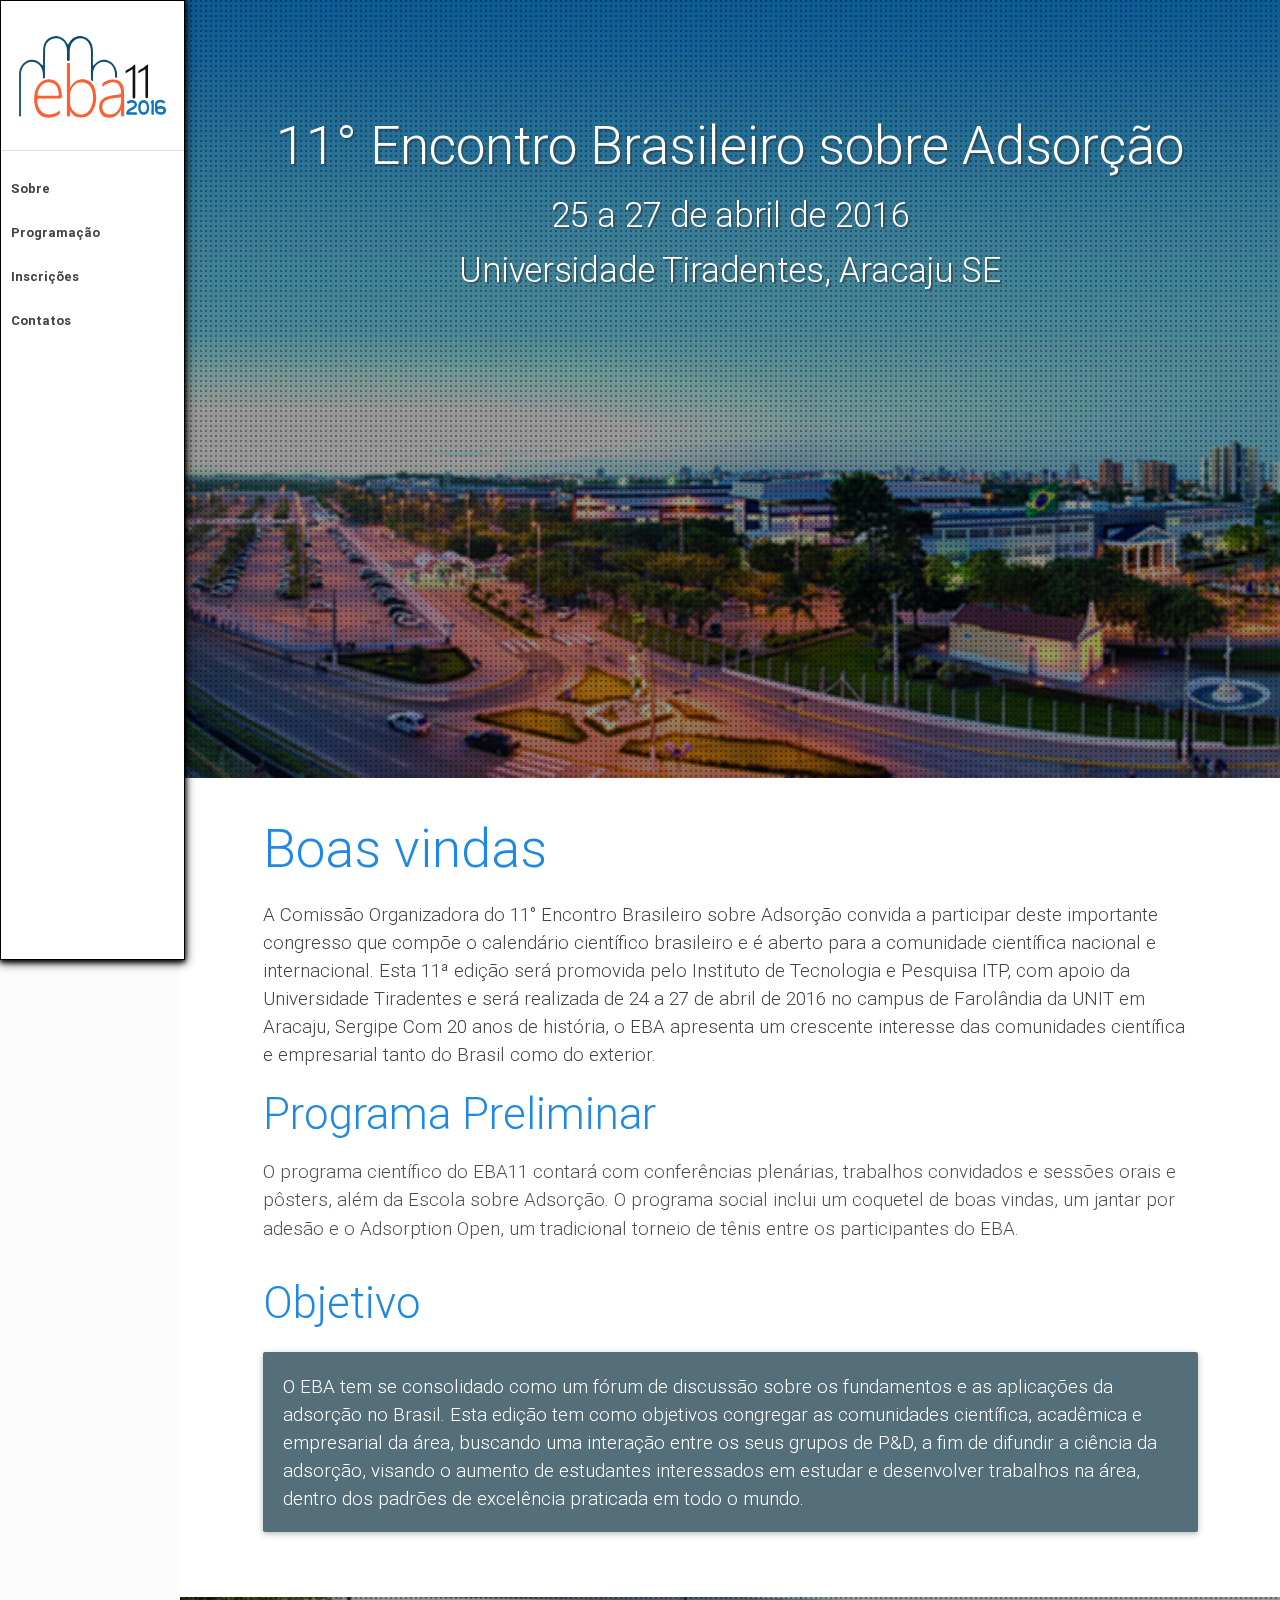
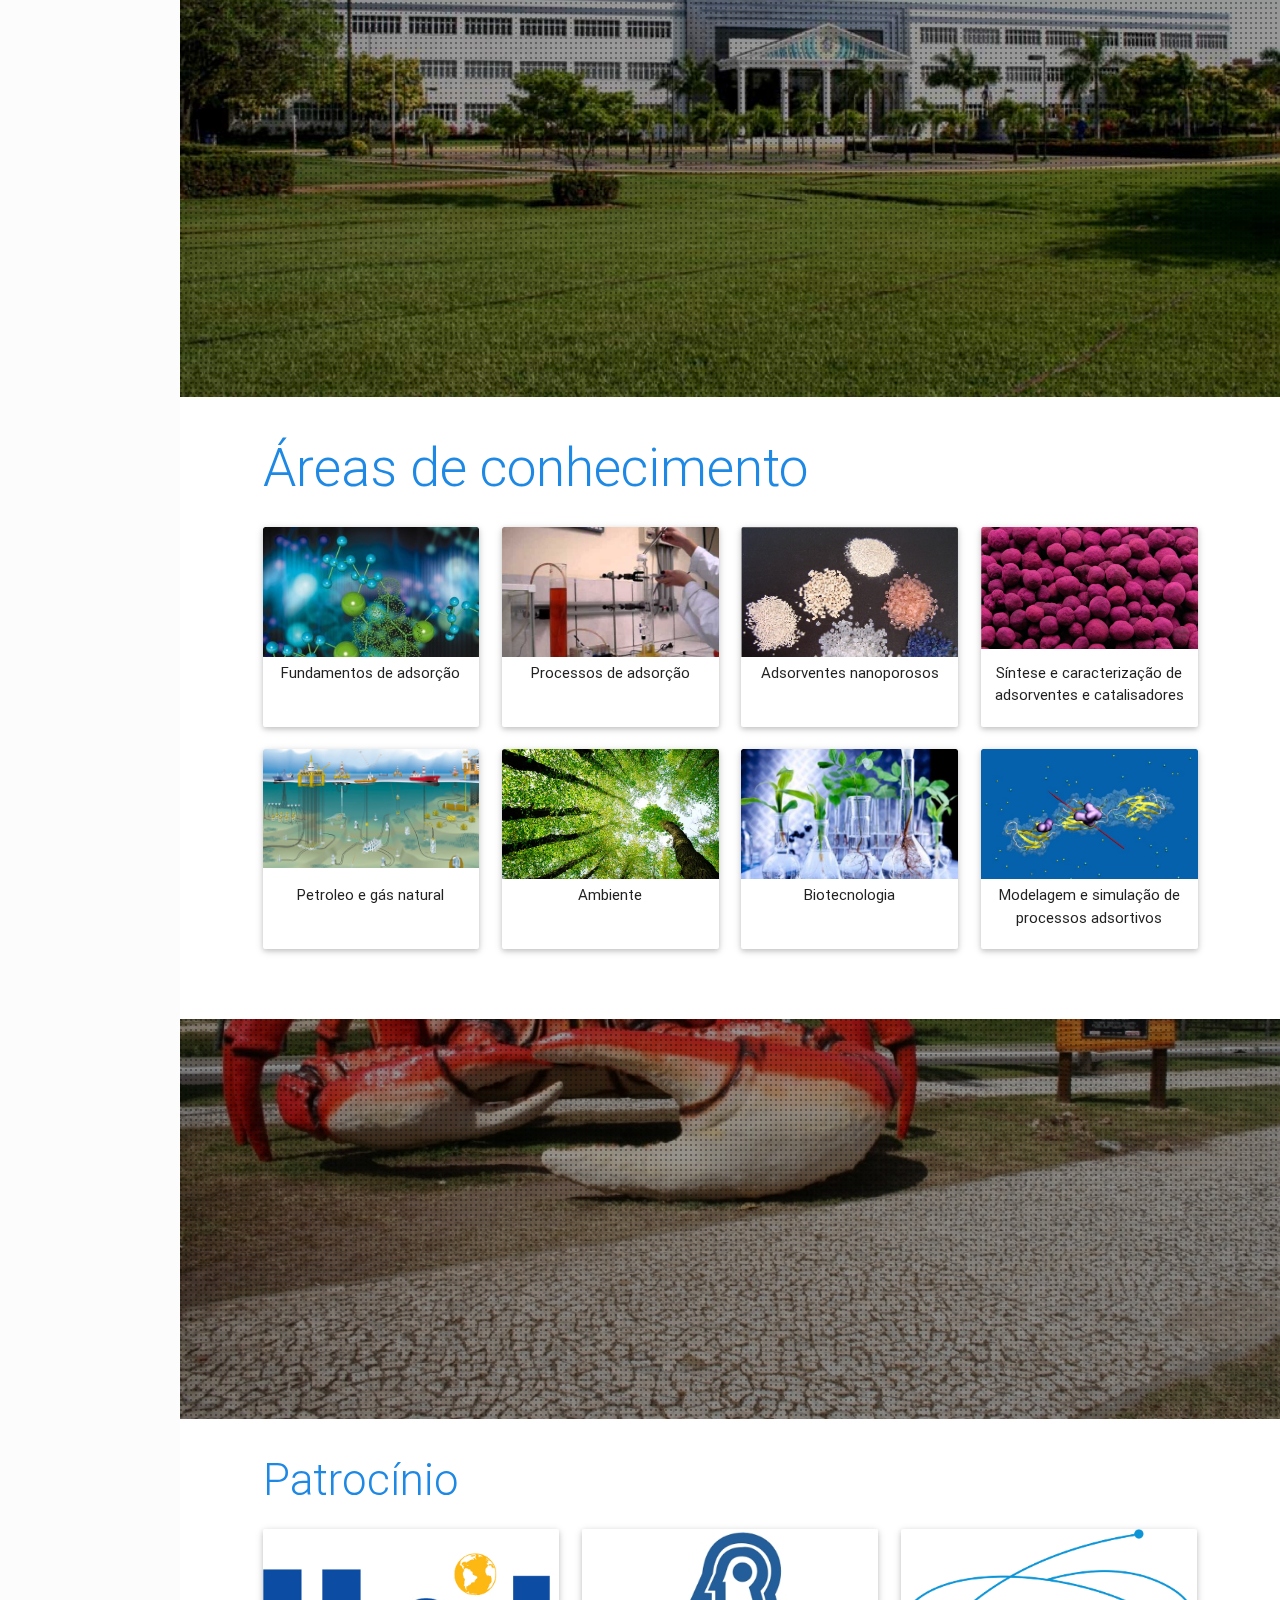
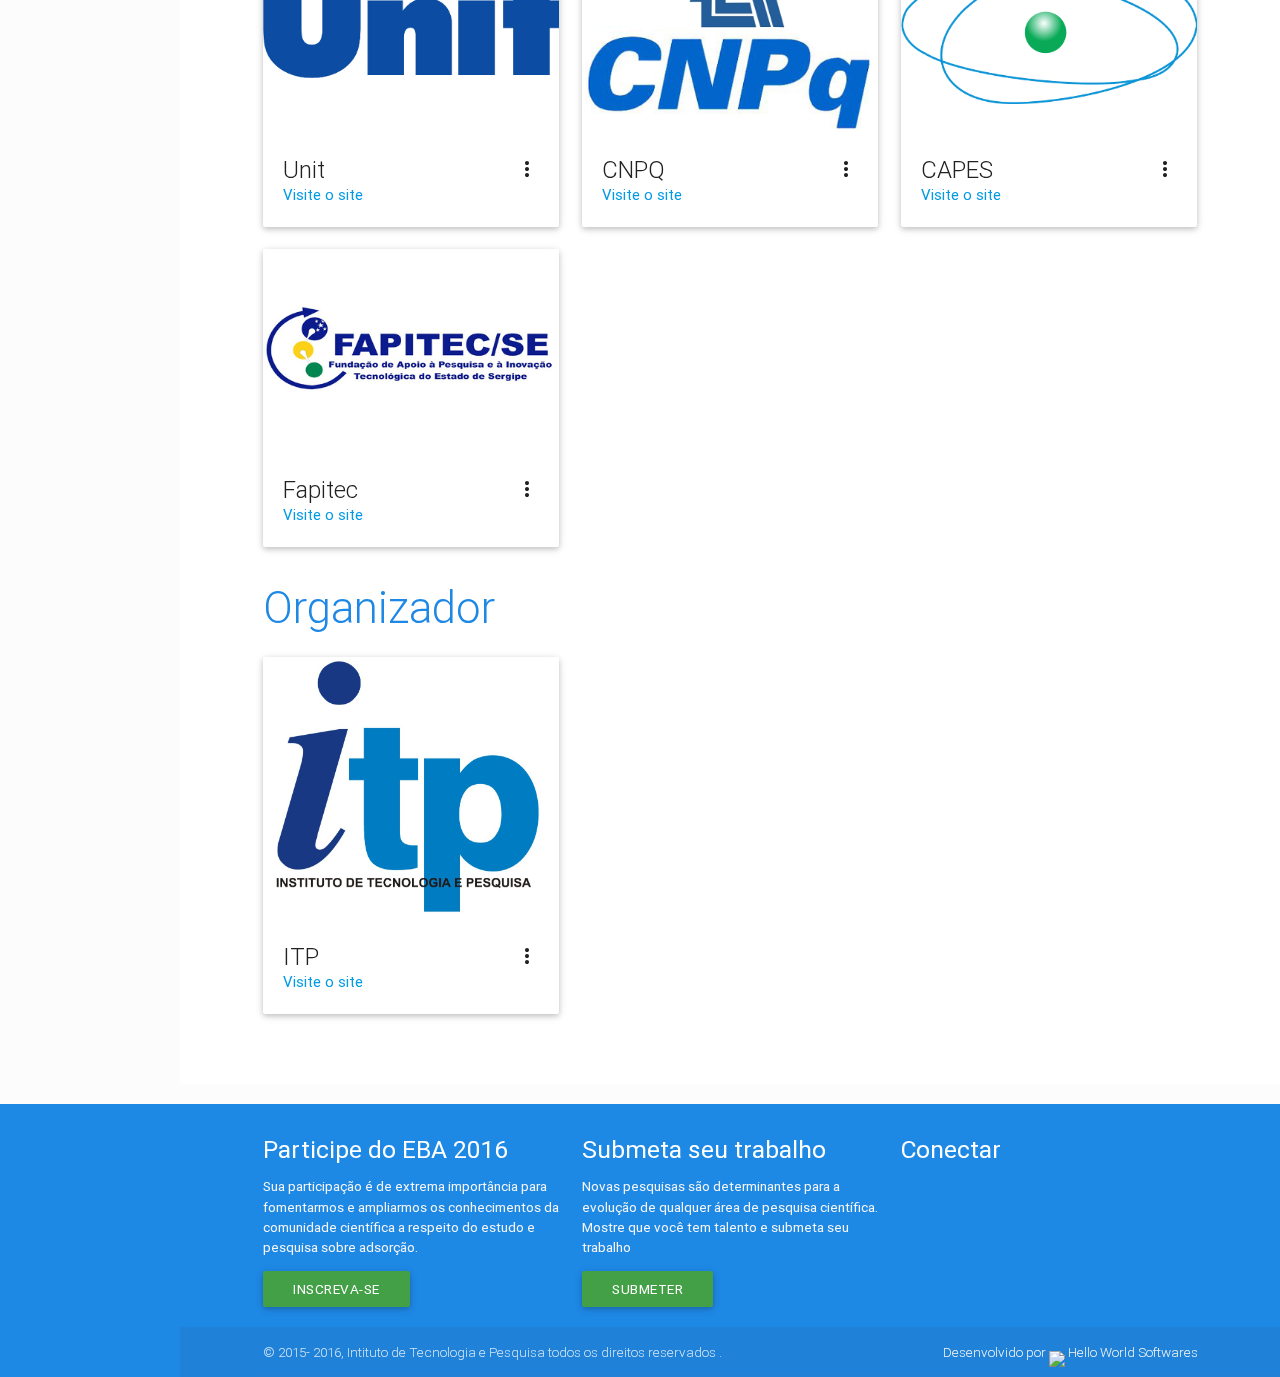
==== commit b0b52ca3: "Layout" ====
--- a/index.html
+++ b/index.html
@@ -128,7 +128,7 @@
 
                 <div class="parallax-titulo wow">
 
-                    <h2 class="header wow zoomIn"> 13° Encontro Brasileiro sobre Adsorção</h2>
+                    <h2 class="header wow zoomIn"> 11° Encontro Brasileiro sobre Adsorção</h2>
                     <h4 class="header wow slideInLeft"> 25 a 27 de abril de 2016</h4>
                     <h4 class="header wow slideInLeft"> Universidade Tiradentes, Aracaju SE</h4>
                 </div>
@@ -136,61 +136,40 @@
         </div>
 
         <div class="section white">
-            <div class="row container wow">
-                <h2 class="header wow slideInLeft">Sobre o evento</h2>
-                <p class="grey-text text-darken-3 lighten-3 caption wow slideInLeft">Parallax is an effect where the background content or image in this case, is moved at a different speed than the foreground content while scrolling. Parallax is an effect where the background content or image in this case, is moved at a different speed than the foreground content while scrollingParallax is an effect where the background content or image in this case, is moved at a different speed than the foreground content while scrolling</p>
-            </div>
-        </div>
-
-
-        <div class="section white wow" id="objetivo">
-            <div class="row container">
-                <h3 class="header wow slideInRight">Objetivos do encontro</h3>
-                <div class="row">
-                    <div class="col s12 m6 l6  wow fadeInLeft">
-                        <div class="card small hoverable">
-                            <div class="card-image">
-                                <img style="top: -70px;" src="img/integrecao.jpg">
-                            </div>
-                            <div class="card-content">
-                                <p>Reunir a comunidade científica, acadêmica e empresarial na área de Adsorção do Brasil e também do exterior, buscando uma maior interação entre os grupos de P&D das universidades e empresas nacionais e estrangeiras.</p>
-                            </div>
-
-                        </div>
-                    </div>
-
-                    <div class="col s12 m6 l6  wow fadeInRight">
-                        <div class="card small hoverable">
-                            <div class="card-image">
-                                <img style="top: -70px;" src="img/encontro.jpg">
-                            </div>
-                            <div class="card-content ">
-                                <p>Fomentar a interação e integração acadêmico-científica entre pesquisadores atuantes no tema no Brasil, com o intuito de trocar e disponibilizar informações científicas, construir parcerias e desenvolver o estudo de Adsorção no país dentro de padrões de excelência praticados no mundo.</p>
-                            </div>
-
-                        </div>
-                    </div>
-                    <div class="col s12 m6 l6 wow fadeInLeft" data-wow-delay="0.3s">
-                        <div class="card small hoverable">
-                            <div class="card-image">
-                                <img style="top: -70px;" src="img/divulgar.jpg">
-                            </div>
-                            <div class="card-content">
-                                <p>Divulgar a ciência da Adsorção no ambiente acadêmico e industrial buscando aumentar o número de interessados em estudar e desenvolver trabalhos na área, considerada estratégica no Brasil.</p>
-                            </div>
-
-                        </div>
-                    </div>
-
-                    <div class="col s12 m6 l6 wow fadeInRight" data-wow-delay="0.3s">
-                        <div class="card small hoverable">
-                            <div class="card-image">
-                                <img style="top: -160px;" src="img/ebaInovacao.jpg">
-                            </div>
-                            <div class="card-content">
-                                <p>Apresentar os mais recentes progressos na área por meio de renomados cientistas de diversas partes do mundo.</p>
-                            </div>
-                        </div>
+            <div class="container wow">
+                <h2 class="header wow slideInLeft">Boas vindas</h2>
+                <p class="grey-text text-darken-3 lighten-3 caption wow slideInLeft" style="text-align:jutify;margin-bottom:0px">
+                    A Comissão Organizadora do 11° Encontro Brasileiro sobre Adsorção convida a participar deste importante congresso que compõe o calendário científico brasileiro e é aberto para a comunidade científica nacional e internacional. Esta 11ª edição será promovida pelo Instituto de Tecnologia e Pesquisa ITP, com apoio da Universidade Tiradentes e será realizada de 24 a 27 de abril de 2016 no campus de Farolândia da UNIT em Aracaju, Sergipe Com 20 anos de história, o EBA apresenta um crescente interesse das comunidades científica e empresarial tanto do Brasil como do exterior.
+                </p>
+
+                <h3 class="header wow slideInLeft">Programa Preliminar</h3>
+                <p class="caption" style="text-align:jutify;margin-bottom:0px">
+                    O programa científico do EBA11 contará com conferências plenárias, trabalhos convidados e sessões orais e pôsters, além da Escola sobre Adsorção. O programa social inclui um coquetel de boas vindas, um jantar por adesão e o Adsorption Open, um tradicional torneio de tênis entre os participantes do EBA.
+                </p>
+
+
+
+                <div class="section white wow" id="objetivo">
+
+                    <h3 class="header wow slideInRight">Objetivo</h3>
+                    <div class="row">
+
+                        <div class="col s12 m6 l12 wow fadInLeft">
+                            <div class="card blue-grey darken-1">
+                                <div class="card-content white-text">
+
+                                    <p class="caption">O EBA tem se consolidado como um fórum de discussão sobre os fundamentos e as aplicações da adsorção no Brasil. Esta edição tem como objetivos congregar as comunidades científica, acadêmica e empresarial da área, buscando uma interação entre os seus grupos de P&D, a fim de difundir a ciência da adsorção, visando o aumento de estudantes interessados em estudar e desenvolver trabalhos na área, dentro dos padrões de excelência praticada em todo o mundo.</p>
+                                </div>
+
+                            </div>
+                        </div>
+
+
+
+
+
+
+
                     </div>
                 </div>
             </div>
@@ -212,6 +191,11 @@
         </div>
 
 
+
+
+
+
+
         <div class="section white wow" id="areas">
             <div class="row container">
                 <h2 class="header wow slideInRight">Áreas de conhecimento</h2>
@@ -252,7 +236,7 @@
 
                             </div>
                             <div class="card-content">
-                                <p>Materiais adsorventes nanoporosos</p>
+                                <p>Adsorventes nanoporosos</p>
                             </div>
 
                         </div>
@@ -278,7 +262,7 @@
 
                             </div>
                             <div class="card-content">
-                                <p>Petroleo e gás</p>
+                                <p>Petroleo e gás natural</p>
                             </div>
 
                         </div>
@@ -356,17 +340,17 @@
                     <div class="col s12 m6 l4  wow flipInX" data-wow-delay="0.1s">
                         <div class="card">
                             <div class="card-image waves-effect waves-block waves-light">
-                                <img class="activator" src="img/patrocinadores/Logo-up-control.png">
-                            </div>
-                            <div class="card-content">
-                                <span class="card-title activator grey-text text-darken-4" style="line-height: 26px;">Up Control<i class="material-icons right">more_vert</i></span>
-
-                                <p><a href="http://upcontrol.com.br" target="_blank">Visite o site</a>
+                                <img class="activator" src="img/patrocinadores/unit.jpg">
+                            </div>
+                            <div class="card-content">
+                                <span class="card-title activator grey-text text-darken-4" style="line-height: 26px;">Unit<i class="material-icons right">more_vert</i></span>
+
+                                <p><a href="http://www.unit.br/selecione-seu-campus/" target="_blank">Visite o site</a>
                                 </p>
                             </div>
                             <div class="card-reveal">
-                                <span class="card-title grey-text text-darken-4">Up Control<i class="material-icons right">close</i></span>
-                                <p>A UpControl é uma empresa de base tecnológica, localizada em Porto Alegre/RS, e oferece ao mercado produtos e serviços de tecnologia agregada, o que permite a customização de soluções de Engenharia conforme a necessidade de cada empresa ou Instituição.</p>
+                                <span class="card-title grey-text text-darken-4">Universidade Tiradentes<i class="material-icons right">close</i></span>
+                                <p>A Melhor Universidade Particular do Nordeste. A Universidade Tiradentes é referência de ensino no Norte/Nordeste, com cinco campi instalados em Sergipe.</p>
                             </div>
                         </div>
                     </div>
@@ -374,17 +358,17 @@
                     <div class="col s12 m6 l4  wow flipInX" data-wow-delay="0.3s">
                         <div class="card">
                             <div class="card-image waves-effect waves-block waves-light">
-                                <img class="activator" src="img/patrocinadores/Logo-up-control.png">
-                            </div>
-                            <div class="card-content">
-                                <span class="card-title activator grey-text text-darken-4" style="line-height: 26px;">Up Control<i class="material-icons right">more_vert</i></span>
-
-                                <p><a href="http://upcontrol.com.br" target="_blank">Visite o site</a>
+                                <img class="activator" src="img/patrocinadores/cnpq.png">
+                            </div>
+                            <div class="card-content">
+                                <span class="card-title activator grey-text text-darken-4" style="line-height: 26px;">CNPQ<i class="material-icons right">more_vert</i></span>
+
+                                <p><a href="http://www.cnpq.br/" target="_blank">Visite o site</a>
                                 </p>
                             </div>
                             <div class="card-reveal">
-                                <span class="card-title grey-text text-darken-4">Up Control<i class="material-icons right">close</i></span>
-                                <p>A UpControl é uma empresa de base tecnológica, localizada em Porto Alegre/RS, e oferece ao mercado produtos e serviços de tecnologia agregada, o que permite a customização de soluções de Engenharia conforme a necessidade de cada empresa ou Instituição.</p>
+                                <span class="card-title grey-text text-darken-4">CNPQ<i class="material-icons right">close</i></span>
+                                <p>É um órgão ligado ao Ministério da Ciência, Tecnologia e Inovação (MCTI) para incentivo à pesquisa no Brasil. O CNPq é considerado uma das instituições mais sólidas na área de investigação científica e tecnológica entre os países em desenvolvimento.</p>
                             </div>
                         </div>
                     </div>
@@ -392,17 +376,17 @@
                     <div class="col s12 m6 l4  wow flipInX" data-wow-delay="0.5s">
                         <div class="card">
                             <div class="card-image waves-effect waves-block waves-light">
-                                <img class="activator" src="img/patrocinadores/Logo-up-control.png">
-                            </div>
-                            <div class="card-content">
-                                <span class="card-title activator grey-text text-darken-4" style="line-height: 26px;">Up Control<i class="material-icons right">more_vert</i></span>
-
-                                <p><a href="http://upcontrol.com.br" target="_blank">Visite o site</a>
+                                <img class="activator" src="img/patrocinadores/capes.png">
+                            </div>
+                            <div class="card-content">
+                                <span class="card-title activator grey-text text-darken-4" style="line-height: 26px;">CAPES<i class="material-icons right">more_vert</i></span>
+
+                                <p><a href="http://www.capes.gov.br/" target="_blank">Visite o site</a>
                                 </p>
                             </div>
                             <div class="card-reveal">
-                                <span class="card-title grey-text text-darken-4">Up Control<i class="material-icons right">close</i></span>
-                                <p>A UpControl é uma empresa de base tecnológica, localizada em Porto Alegre/RS, e oferece ao mercado produtos e serviços de tecnologia agregada, o que permite a customização de soluções de Engenharia conforme a necessidade de cada empresa ou Instituição.</p>
+                                <span class="card-title grey-text text-darken-4">CAPES<i class="material-icons right">close</i></span>
+                                <p>A coordenação de Aperfeiçoamento de Pessoal de Nível Superior (CAPES) é uma agência de fomento à pesquisa brasileira que atua na expansão e consolidação da pós-graduação stricto sensu (mestrado e doutorado) em todos os estados do país.</p>
                             </div>
                         </div>
                     </div>
@@ -411,59 +395,28 @@
                     <div class="col s12 m6 l4  wow flipInX" data-wow-delay="0.7s">
                         <div class="card">
                             <div class="card-image waves-effect waves-block waves-light">
-                                <img class="activator" src="img/patrocinadores/Logo-up-control.png">
-                            </div>
-                            <div class="card-content">
-                                <span class="card-title activator grey-text text-darken-4" style="line-height: 26px;">Up Control<i class="material-icons right">more_vert</i></span>
-
-                                <p><a href="http://upcontrol.com.br" target="_blank">Visite o site</a>
+                                <img class="activator" src="img/patrocinadores/fapitec.jpg">
+                            </div>
+                            <div class="card-content">
+                                <span class="card-title activator grey-text text-darken-4" style="line-height: 26px;">Fapitec<i class="material-icons right">more_vert</i></span>
+
+                                <p><a href="http://www.fapitec.se.gov.br/" target="_blank">Visite o site</a>
                                 </p>
                             </div>
                             <div class="card-reveal">
-                                <span class="card-title grey-text text-darken-4">Up Control<i class="material-icons right">close</i></span>
-                                <p>A UpControl é uma empresa de base tecnológica, localizada em Porto Alegre/RS, e oferece ao mercado produtos e serviços de tecnologia agregada, o que permite a customização de soluções de Engenharia conforme a necessidade de cada empresa ou Instituição.</p>
-                            </div>
-                        </div>
-                    </div>
-
-                    <div class="col s12 m6 l4  wow flipInX" data-wow-delay="0.9s">
-                        <div class="card">
-                            <div class="card-image waves-effect waves-block waves-light">
-                                <img class="activator" src="img/patrocinadores/Logo-up-control.png">
-                            </div>
-                            <div class="card-content">
-                                <span class="card-title activator grey-text text-darken-4" style="line-height: 26px;">Up Control<i class="material-icons right">more_vert</i></span>
-
-                                <p><a href="http://upcontrol.com.br" target="_blank">Visite o site</a>
-                                </p>
-                            </div>
-                            <div class="card-reveal">
-                                <span class="card-title grey-text text-darken-4">Up Control<i class="material-icons right">close</i></span>
-                                <p>A UpControl é uma empresa de base tecnológica, localizada em Porto Alegre/RS, e oferece ao mercado produtos e serviços de tecnologia agregada, o que permite a customização de soluções de Engenharia conforme a necessidade de cada empresa ou Instituição.</p>
-                            </div>
-                        </div>
-                    </div>
-
-                    <div class="col s12 m6 l4  wow flipInX" data-wow-delay="1.1s">
-                        <div class="card">
-                            <div class="card-image waves-effect waves-block waves-light">
-                                <img class="activator" src="img/patrocinadores/Logo-up-control.png">
-                            </div>
-                            <div class="card-content">
-                                <span class="card-title activator grey-text text-darken-4" style="line-height: 26px;">Up Control<i class="material-icons right">more_vert</i></span>
-
-                                <p><a href="http://upcontrol.com.br" target="_blank">Visite o site</a>
-                                </p>
-                            </div>
-                            <div class="card-reveal">
-                                <span class="card-title grey-text text-darken-4">Up Control<i class="material-icons right">close</i></span>
-                                <p>A UpControl é uma empresa de base tecnológica, localizada em Porto Alegre/RS, e oferece ao mercado produtos e serviços de tecnologia agregada, o que permite a customização de soluções de Engenharia conforme a necessidade de cada empresa ou Instituição.</p>
-                            </div>
-                        </div>
-                    </div>
-
-                </div>
-
+                                <span class="card-title grey-text text-darken-4">Fapitec<i class="material-icons right">close</i></span>
+                                <p>Promove o desenvolvimento de pesquisa científica e tecnológica, bem como do empreendedorismo, no território estadual, em consonância com a Política Estadual de Ciência e Tecnologia, contribuindo, assim, para o desenvolvimento social e econômico.</p>
+                            </div>
+                        </div>
+                    </div>
+
+
+
+
+
+                </div>
+
+                <!--
                 <h3 class="header">Apoio</h3>
                 <div class="row">
                     <div class="col s12 m6 l3  wow flipInX" data-wow-delay="1.1s">
@@ -485,6 +438,7 @@
                     </div>
                 </div>
 
+-->
 
                 <h3 class="header">Organizador</h3>
                 <div class="row">
--- a/css/style.css
+++ b/css/style.css
@@ -48,7 +48,7 @@
 
 .timeline>li:nth-child(even) {
     position: relative;
-    margin-bottom: 50px;
+    margin-bottom: 100px;
     height: 180px;
     right: -100px;
 }
@@ -74,9 +74,11 @@
 .timeline > li .timeline-panel {
     position: relative;
     float: left;
-    width: 41%;
+    width: 42%;
     padding: 0 30px 20px 40px;
-    text-align: right;
+    text-align: justify;
+    line-height: 16px;
+    
 }
 
 .timeline>li .timeline-panel:before {
@@ -110,12 +112,15 @@
     margin-top: 12px;
     font-size: 10px;
     line-height: 14px;
+
 }
 
 .timeline>li.timeline-inverted>.timeline-panel {
     float: right;
-    padding: 0 30px 20px 30px;
-    text-align: left;
+ 
+        padding: 0 30px 20px 30px;
+    margin-top: -20px;
+    text-align: justify;
 }
 
 .timeline>li.timeline-inverted>.timeline-panel:before {
@@ -141,6 +146,7 @@
     margin-bottom: 4px;
     padding: 0;
     color: #b3b3b3;
+    font-size:1.58rem;
 }
 
 .timeline .timeline-heading h4.subheading {
@@ -198,6 +204,19 @@
 }
 /* Medium Devices, .visible-md-* */
 
+@media(min-width:1199px){
+    
+    .contaier-historico{
+        width: 96% !important;
+    }
+    
+    .text-muted{
+    font-size: 14px;
+        line-height: 15px;
+    }
+}
+
+
 @media (min-width: 992px) and (max-width: 1199px) {
     .timeline > li:nth-child(even) {
         margin-bottom: 0px;
@@ -396,3 +415,22 @@
     border-radius: 0 0 2px 2px;
     text-align: center;
 }
+
+
+.texto-palestrante{
+margin: 0px;
+}
+
+.btn-floating.btn-contato
+{
+    width: 125.5px;
+    height: 125.5px;
+}
+
+.btn-floating.btn-contato i {
+    line-height: 125.5px;
+}
+
+.btn-contato i {
+font-size: 3.6rem;
+}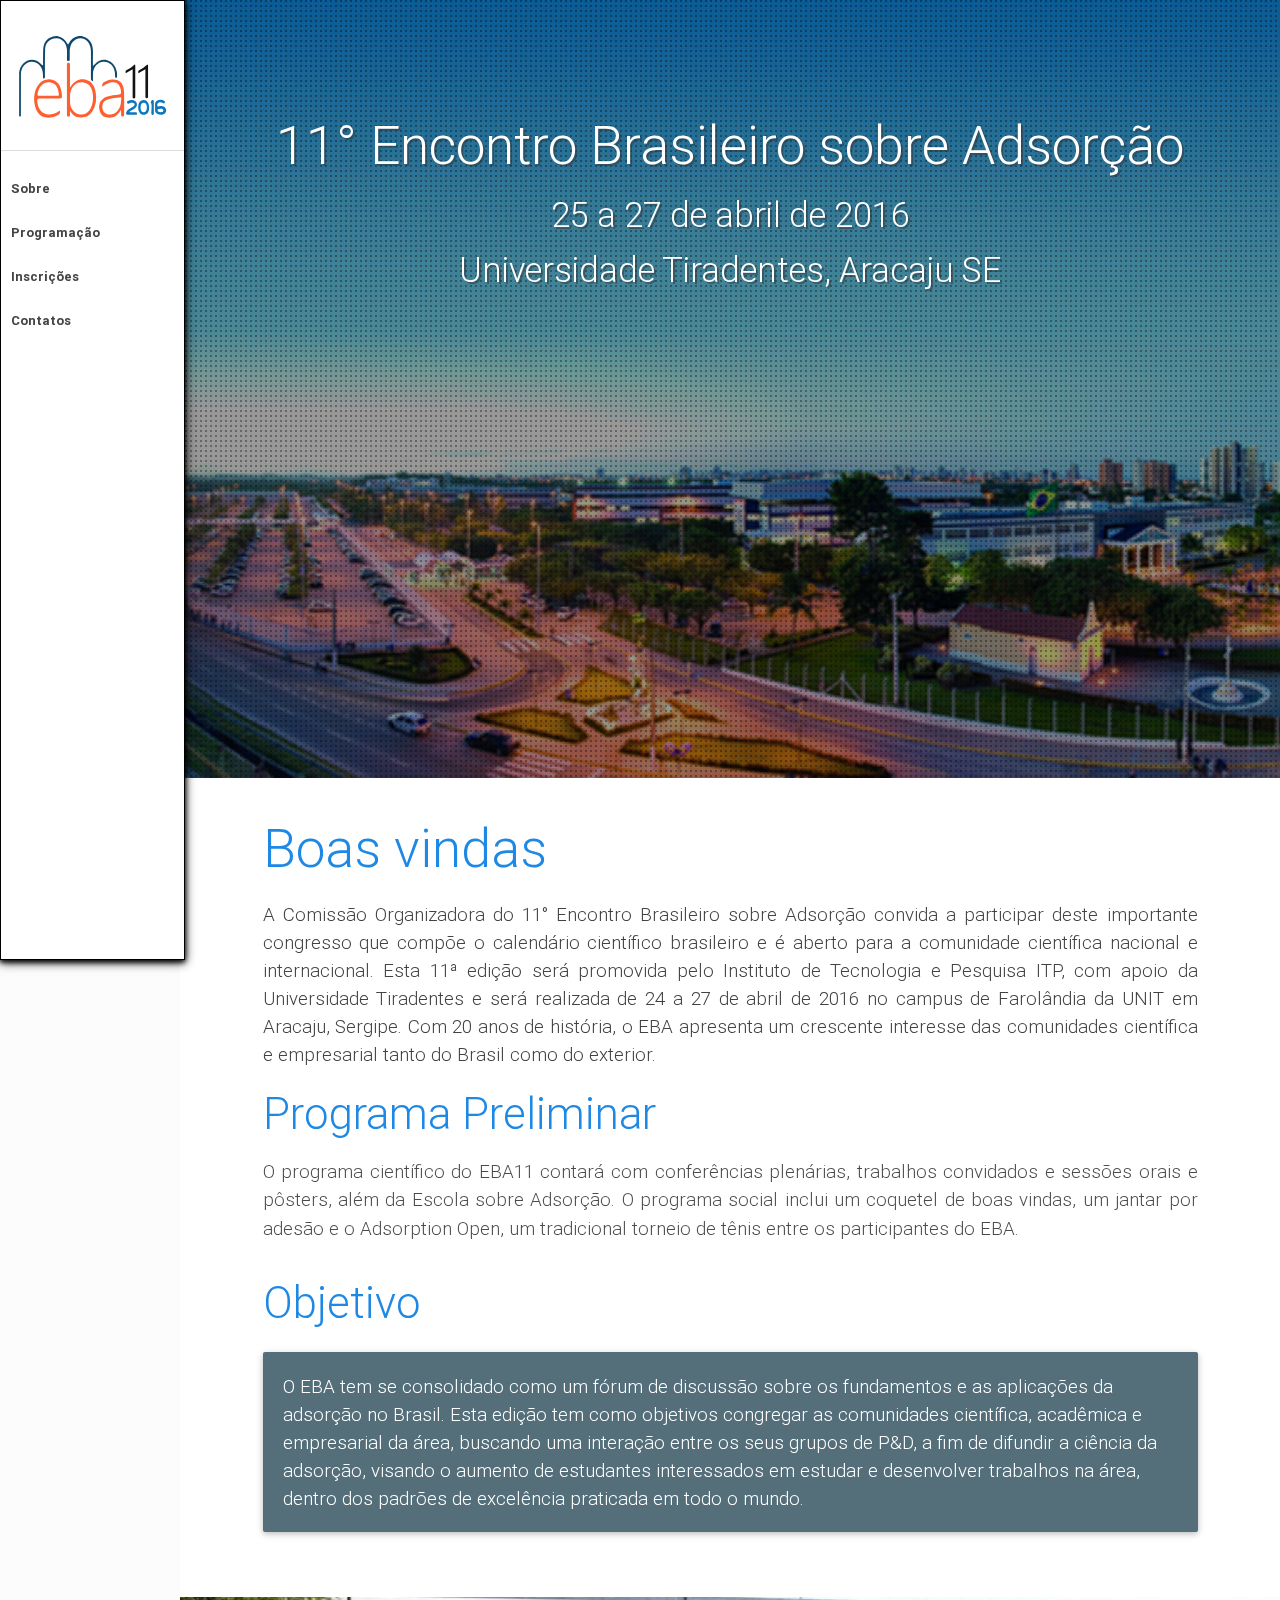
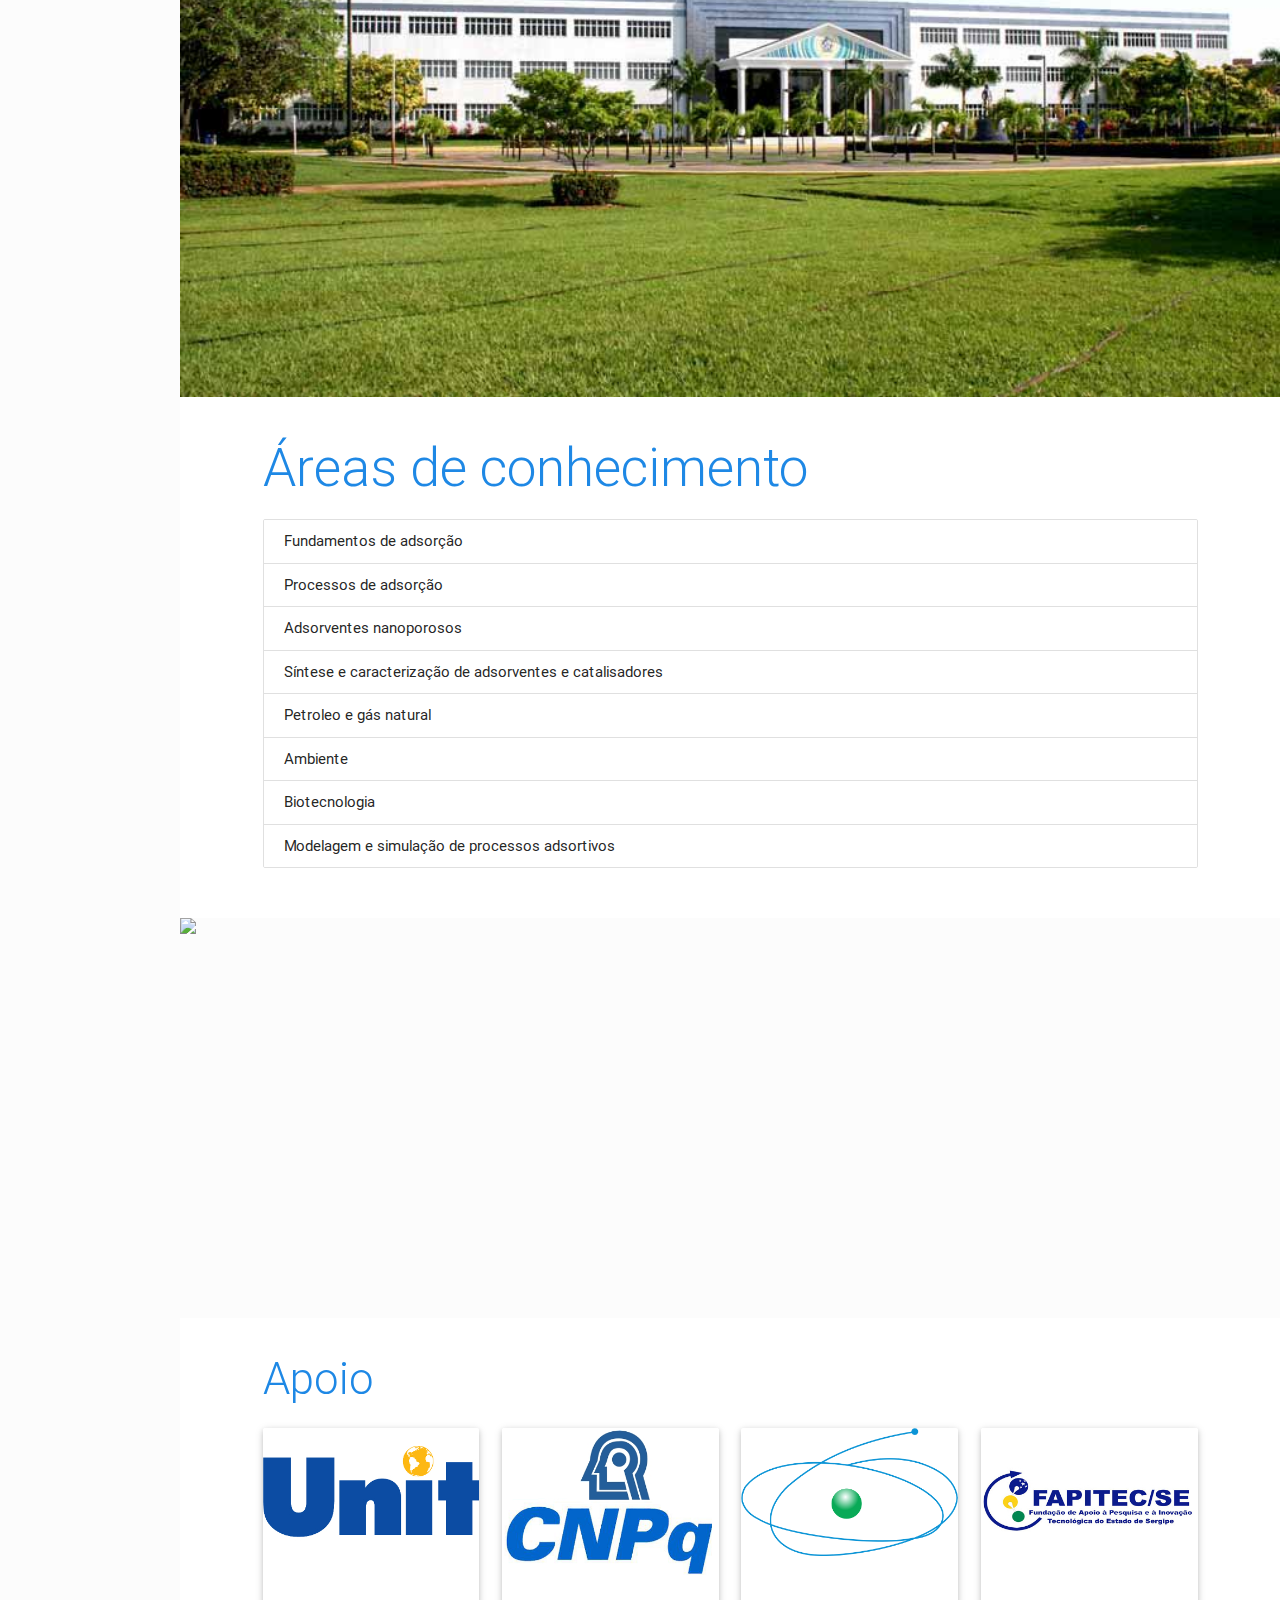
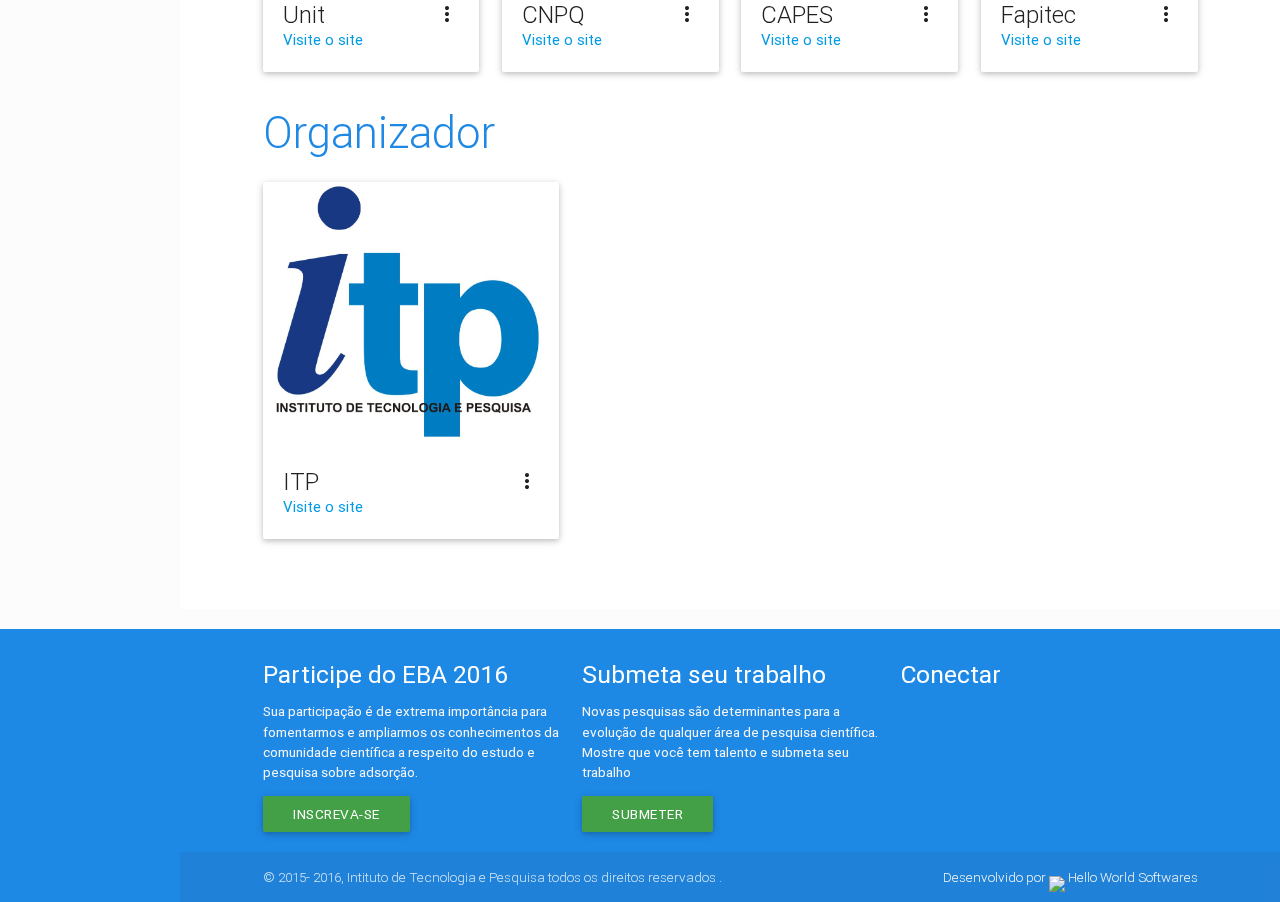
==== commit 2954d2f0: "Correções de layout" ====
--- a/index.html
+++ b/index.html
@@ -17,6 +17,9 @@
 
 <body>
 
+
+
+
     <header>
         <div class="container"><a href="index.html" data-activates="nav-mobile" class="button-collapse top-nav full hide-on-large-only"><i class="mdi-navigation-menu"></i></a>
         </div>
@@ -126,7 +129,7 @@
             <div class="parallax">
                 <img src="img/bg_unit.jpg">
 
-                <div class="parallax-titulo wow">
+                <div class="parallax-titulo wow" style=" background-image: url('img/bg_video.png');">
 
                     <h2 class="header wow zoomIn"> 11° Encontro Brasileiro sobre Adsorção</h2>
                     <h4 class="header wow slideInLeft"> 25 a 27 de abril de 2016</h4>
@@ -138,38 +141,25 @@
         <div class="section white">
             <div class="container wow">
                 <h2 class="header wow slideInLeft">Boas vindas</h2>
-                <p class="grey-text text-darken-3 lighten-3 caption wow slideInLeft" style="text-align:jutify;margin-bottom:0px">
-                    A Comissão Organizadora do 11° Encontro Brasileiro sobre Adsorção convida a participar deste importante congresso que compõe o calendário científico brasileiro e é aberto para a comunidade científica nacional e internacional. Esta 11ª edição será promovida pelo Instituto de Tecnologia e Pesquisa ITP, com apoio da Universidade Tiradentes e será realizada de 24 a 27 de abril de 2016 no campus de Farolândia da UNIT em Aracaju, Sergipe Com 20 anos de história, o EBA apresenta um crescente interesse das comunidades científica e empresarial tanto do Brasil como do exterior.
+                <p class="grey-text text-darken-3 lighten-3 caption wow slideInLeft" style="text-align:justify;margin-bottom:0px">
+                    A Comissão Organizadora do 11° Encontro Brasileiro sobre Adsorção convida a participar deste importante congresso que compõe o calendário científico brasileiro e é aberto para a comunidade científica nacional e internacional. Esta 11ª edição será promovida pelo Instituto de Tecnologia e Pesquisa ITP, com apoio da Universidade Tiradentes e será realizada de 24 a 27 de abril de 2016 no campus de Farolândia da UNIT em Aracaju, Sergipe. Com 20 anos de história, o EBA apresenta um crescente interesse das comunidades científica e empresarial tanto do Brasil como do exterior.
                 </p>
 
                 <h3 class="header wow slideInLeft">Programa Preliminar</h3>
-                <p class="caption" style="text-align:jutify;margin-bottom:0px">
+                <p class="caption wow slideInRight" style="text-align:justify;margin-bottom:0px">
                     O programa científico do EBA11 contará com conferências plenárias, trabalhos convidados e sessões orais e pôsters, além da Escola sobre Adsorção. O programa social inclui um coquetel de boas vindas, um jantar por adesão e o Adsorption Open, um tradicional torneio de tênis entre os participantes do EBA.
                 </p>
 
-
-
                 <div class="section white wow" id="objetivo">
-
                     <h3 class="header wow slideInRight">Objetivo</h3>
                     <div class="row">
-
                         <div class="col s12 m6 l12 wow fadInLeft">
-                            <div class="card blue-grey darken-1">
-                                <div class="card-content white-text">
-
+                            <div class="card blue-grey darken-1 wow zoomIn">
+                                <div class="card-content white-text ">
                                     <p class="caption">O EBA tem se consolidado como um fórum de discussão sobre os fundamentos e as aplicações da adsorção no Brasil. Esta edição tem como objetivos congregar as comunidades científica, acadêmica e empresarial da área, buscando uma interação entre os seus grupos de P&D, a fim de difundir a ciência da adsorção, visando o aumento de estudantes interessados em estudar e desenvolver trabalhos na área, dentro dos padrões de excelência praticada em todo o mundo.</p>
                                 </div>
-
-                            </div>
-                        </div>
-
-
-
-
-
-
-
+                            </div>
+                        </div>
                     </div>
                 </div>
             </div>
@@ -197,127 +187,26 @@
 
 
         <div class="section white wow" id="areas">
-            <div class="row container">
+            <div class="row container wow zoomIn">
                 <h2 class="header wow slideInRight">Áreas de conhecimento</h2>
 
-
-                <div class="row">
-                    <div class="col s12 m6 l3 wow zoomIn" data-wow-delay="0.1s">
-                        <div class="card area small">
-                            <div class="card-image">
-                                <img src="img/areas/adsorption.jpg">
-
-                            </div>
-                            <div class="card-content">
-                                <p>Fundamentos de adsorção</p>
-                            </div>
-
-                        </div>
-                    </div>
-
-                    <div class="col s12 m6 l3 wow zoomIn" data-wow-delay="0.3s">
-                        <div class="card area small">
-                            <div class="card-image">
-                                <img src="img/areas/processosadsorcao.jpg">
-
-                            </div>
-                            <div class="card-content">
-                                <p>Processos de adsorção</p>
-                            </div>
-
-                        </div>
-                    </div>
-
-
-                    <div class="col s12 m6 l3 wow zoomIn" data-wow-delay="0.5s">
-                        <div class="card area small">
-                            <div class="card-image">
-                                <img src="img/areas/adsorventest.jpg">
-
-                            </div>
-                            <div class="card-content">
-                                <p>Adsorventes nanoporosos</p>
-                            </div>
-
-                        </div>
-                    </div>
-
-                    <div class="col s12 m6 l3 wow zoomIn" data-wow-delay="0.7s">
-                        <div class="card area small">
-                            <div class="card-image">
-                                <img src="img/areas/catalisadores.jpg">
-
-                            </div>
-                            <div class="card-content">
-                                <p>Síntese e caracterização de adsorventes e catalisadores</p>
-                            </div>
-
-                        </div>
-                    </div>
-
-                    <div class="col s12 m6 l3 wow zoomIn" data-wow-delay="0.9s">
-                        <div class="card area small">
-                            <div class="card-image">
-                                <img src="img/areas/petroleo.jpg">
-
-                            </div>
-                            <div class="card-content">
-                                <p>Petroleo e gás natural</p>
-                            </div>
-
-                        </div>
-                    </div>
-
-
-                    <div class="col s12 m6 l3 wow zoomIn" data-wow-delay="1.1s">
-                        <div class="card area small">
-                            <div class="card-image">
-                                <img src="img/areas/ambiente.jpg">
-
-                            </div>
-                            <div class="card-content">
-                                <p>Ambiente</p>
-                            </div>
-
-                        </div>
-                    </div>
-
-                    <div class="col s12 m6 l3 wow zoomIn" data-wow-delay="1.3s">
-                        <div class="card area small">
-                            <div class="card-image">
-                                <img src="img/areas/biotecnologia.jpg">
-
-                            </div>
-                            <div class="card-content">
-                                <p>Biotecnologia</p>
-                            </div>
-
-                        </div>
-                    </div>
-
-                    <div class="col s12 m6 l3 wow zoomIn" data-wow-delay="1.5s">
-                        <div class="card area small">
-                            <div class="card-image">
-                                <img src="img/areas/simulation.jpg">
-                            </div>
-                            <div class="card-content">
-                                <p>Modelagem e simulação de processos adsortivos</p>
-                            </div>
-                        </div>
-                    </div>
-
-
-
-                </div>
-
-
+                <ul class="collection">
+                    <li class="collection-item">Fundamentos de adsorção</li>
+                    <li class="collection-item">Processos de adsorção</li>
+                    <li class="collection-item">Adsorventes nanoporosos</li>
+                    <li class="collection-item">Síntese e caracterização de adsorventes e catalisadores</li>
+                    <li class="collection-item">Petroleo e gás natural</li>
+                    <li class="collection-item">Ambiente</li>
+                    <li class="collection-item">Biotecnologia</li>
+                    <li class="collection-item">Modelagem e simulação de processos adsortivos</li>
+                </ul>
             </div>
         </div>
         </div>
 
         <div class="parallax-container" style="max-height:400px;">
             <div class="parallax">
-                <img src="img/caju.jpg">
+                <img src="http://files.lugares6.webnode.com/200007319-97c7199b9c/Arco%20da%20Orla.jpg">
 
                 <div class="parallax-titulo">
 
@@ -332,12 +221,12 @@
 
         <div id="apoio" class="section white">
             <div class="row container">
-                <h3 class="header">Patrocínio</h3>
+                <h3 class="header">Apoio</h3>
                 <div class="row wow">
 
 
 
-                    <div class="col s12 m6 l4  wow flipInX" data-wow-delay="0.1s">
+                    <div class="col s12 m6 l3  wow flipInX" data-wow-delay="0.1s">
                         <div class="card">
                             <div class="card-image waves-effect waves-block waves-light">
                                 <img class="activator" src="img/patrocinadores/unit.jpg">
@@ -355,7 +244,7 @@
                         </div>
                     </div>
 
-                    <div class="col s12 m6 l4  wow flipInX" data-wow-delay="0.3s">
+                    <div class="col s12 m6 l3  wow flipInX" data-wow-delay="0.3s">
                         <div class="card">
                             <div class="card-image waves-effect waves-block waves-light">
                                 <img class="activator" src="img/patrocinadores/cnpq.png">
@@ -373,7 +262,7 @@
                         </div>
                     </div>
 
-                    <div class="col s12 m6 l4  wow flipInX" data-wow-delay="0.5s">
+                    <div class="col s12 m6 l3  wow flipInX" data-wow-delay="0.5s">
                         <div class="card">
                             <div class="card-image waves-effect waves-block waves-light">
                                 <img class="activator" src="img/patrocinadores/capes.png">
@@ -392,7 +281,7 @@
                     </div>
 
 
-                    <div class="col s12 m6 l4  wow flipInX" data-wow-delay="0.7s">
+                    <div class="col s12 m6 l3  wow flipInX" data-wow-delay="0.7s">
                         <div class="card">
                             <div class="card-image waves-effect waves-block waves-light">
                                 <img class="activator" src="img/patrocinadores/fapitec.jpg">
@@ -460,6 +349,7 @@
                         </div>
                     </div>
                 </div>
+
 
 
 
@@ -492,16 +382,14 @@
                     <h5 class="white-text">Conectar</h5>
 
 
-                    <iframe id="twitter-widget-0" scrolling="no" frameborder="0" allowtransparency="true" src="http://platform.twitter.com/widgets/follow_button.36a0bf81ff285eb6cad31df608651a2f.pt.html#_=1436467638338&amp;dnt=true&amp;id=twitter-widget-0&amp;lang=pt&amp;screen_name=MaterializeCSS&amp;show_count=true&amp;show_screen_name=true&amp;size=l" class="twitter-follow-button twitter-follow-button" title="Twitter Follow Button" data-twttr-rendered="true" style="position: static; visibility: visible; width: 305px; height: 28px;"></iframe>
-                    <br>
-                    <div id="___follow_0" style="text-indent: 0px; margin: 0px; padding: 0px; border-style: none; float: none; line-height: normal; font-size: 1px; vertical-align: baseline; display: inline-block; width: 146px; height: 24px; background: transparent;">
-                        <iframe frameborder="0" hspace="0" marginheight="0" marginwidth="0" scrolling="no" style="position: static; top: 0px; width: 146px; margin: 0px; border-style: none; left: 0px; visibility: visible; height: 24px;" tabindex="0" vspace="0" width="100%" id="I0_1436467638289" name="I0_1436467638289" src="https://apis.google.com/u/0/_/widget/render/follow?usegapi=1&amp;annotation=bubble&amp;height=24&amp;rel=publisher&amp;origin=http%3A%2F%2Fmaterializecss.com&amp;url=https%3A%2F%2Fplus.google.com%2F108619793845925798422&amp;gsrc=3p&amp;ic=1&amp;jsh=m%3B%2F_%2Fscs%2Fapps-static%2F_%2Fjs%2Fk%3Doz.gapi.pt_BR.GdIo_KdIb4k.O%2Fm%3D__features__%2Fam%3DQQ%2Frt%3Dj%2Fd%3D1%2Ft%3Dzcms%2Frs%3DAGLTcCMRjA0hIP6hquuXfRncz-bacODNyg#_methods=onPlusOne%2C_ready%2C_close%2C_open%2C_resizeMe%2C_renderstart%2Concircled%2Cdrefresh%2Cerefresh%2Conload&amp;id=I0_1436467638289&amp;parent=http%3A%2F%2Fmaterializecss.com&amp;pfname=&amp;rpctoken=41582287" data-gapiattached="true"></iframe>
-                    </div>
+
+
+
                 </div>
             </div>
         </div>
         <div class="footer-copyright">
-            <div class="container">© 2015- 2016, Intituto de Tecnologia e Pesquisa todos os direitos reservados . <a class="grey-text text-lighten-4 right" href="http://www.helloworldsoft.com" target="_blank">Desenvolvido por <img src="http://helloworldsoft.com/img/marca%20fundo%20transparente.png" style="max-height:30px;margin-bottom: -10px;"> Hello World Softwares</a> </div>
+            <div class="container">© 2015- 2016, Intituto de Tecnologia e Pesquisa todos os direitos reservados . <a class="grey-text text-lighten-4 right hello" href="http://www.helloworldsoft.com" target="_blank"> Desenvolvido por <img src="http://helloworldsoft.com/img/logo.png" style="max-height:30px;margin-bottom: -10px;"> Hello World Softwares</a> </div>
         </div>
     </footer>
 
@@ -516,6 +404,8 @@
     </script>
     <script src="js/init.js"></script>
 
+
+
 </body>
 
 </html>--- a/css/style.css
+++ b/css/style.css
@@ -78,7 +78,6 @@
     padding: 0 30px 20px 40px;
     text-align: justify;
     line-height: 16px;
-    
 }
 
 .timeline>li .timeline-panel:before {
@@ -112,13 +111,11 @@
     margin-top: 12px;
     font-size: 10px;
     line-height: 14px;
-
 }
 
 .timeline>li.timeline-inverted>.timeline-panel {
     float: right;
- 
-        padding: 0 30px 20px 30px;
+    padding: 0 30px 20px 30px;
     margin-top: -20px;
     text-align: justify;
 }
@@ -146,7 +143,7 @@
     margin-bottom: 4px;
     padding: 0;
     color: #b3b3b3;
-    font-size:1.58rem;
+    font-size: 1.58rem;
 }
 
 .timeline .timeline-heading h4.subheading {
@@ -204,18 +201,15 @@
 }
 /* Medium Devices, .visible-md-* */
 
-@media(min-width:1199px){
-    
-    .contaier-historico{
+@media(min-width:1199px) {
+    .contaier-historico {
         width: 96% !important;
     }
-    
-    .text-muted{
-    font-size: 14px;
+    .text-muted {
+        font-size: 14px;
         line-height: 15px;
     }
 }
-
 
 @media (min-width: 992px) and (max-width: 1199px) {
     .timeline > li:nth-child(even) {
@@ -329,7 +323,9 @@
 
 #horario-resumido td,
 #horario-resumido th {
-    padding: 2px;
+    padding: 7px 2px;
+  
+  
     border: 1px solid black;
     text-align: center;
 }
@@ -400,7 +396,6 @@
     background-color: #1e88e5 !important;
     color: white;
 }
-
 
 .card.area {
     height: 200px;
@@ -416,13 +411,11 @@
     text-align: center;
 }
 
-
-.texto-palestrante{
-margin: 0px;
-}
-
-.btn-floating.btn-contato
-{
+.texto-palestrante {
+    margin: 0px;
+}
+
+.btn-floating.btn-contato {
     width: 125.5px;
     height: 125.5px;
 }
@@ -432,5 +425,12 @@
 }
 
 .btn-contato i {
-font-size: 3.6rem;
+    font-size: 3.6rem;
+}
+
+
+
+a.hello:hover {
+
+    color: #dcdcdc !important;
 }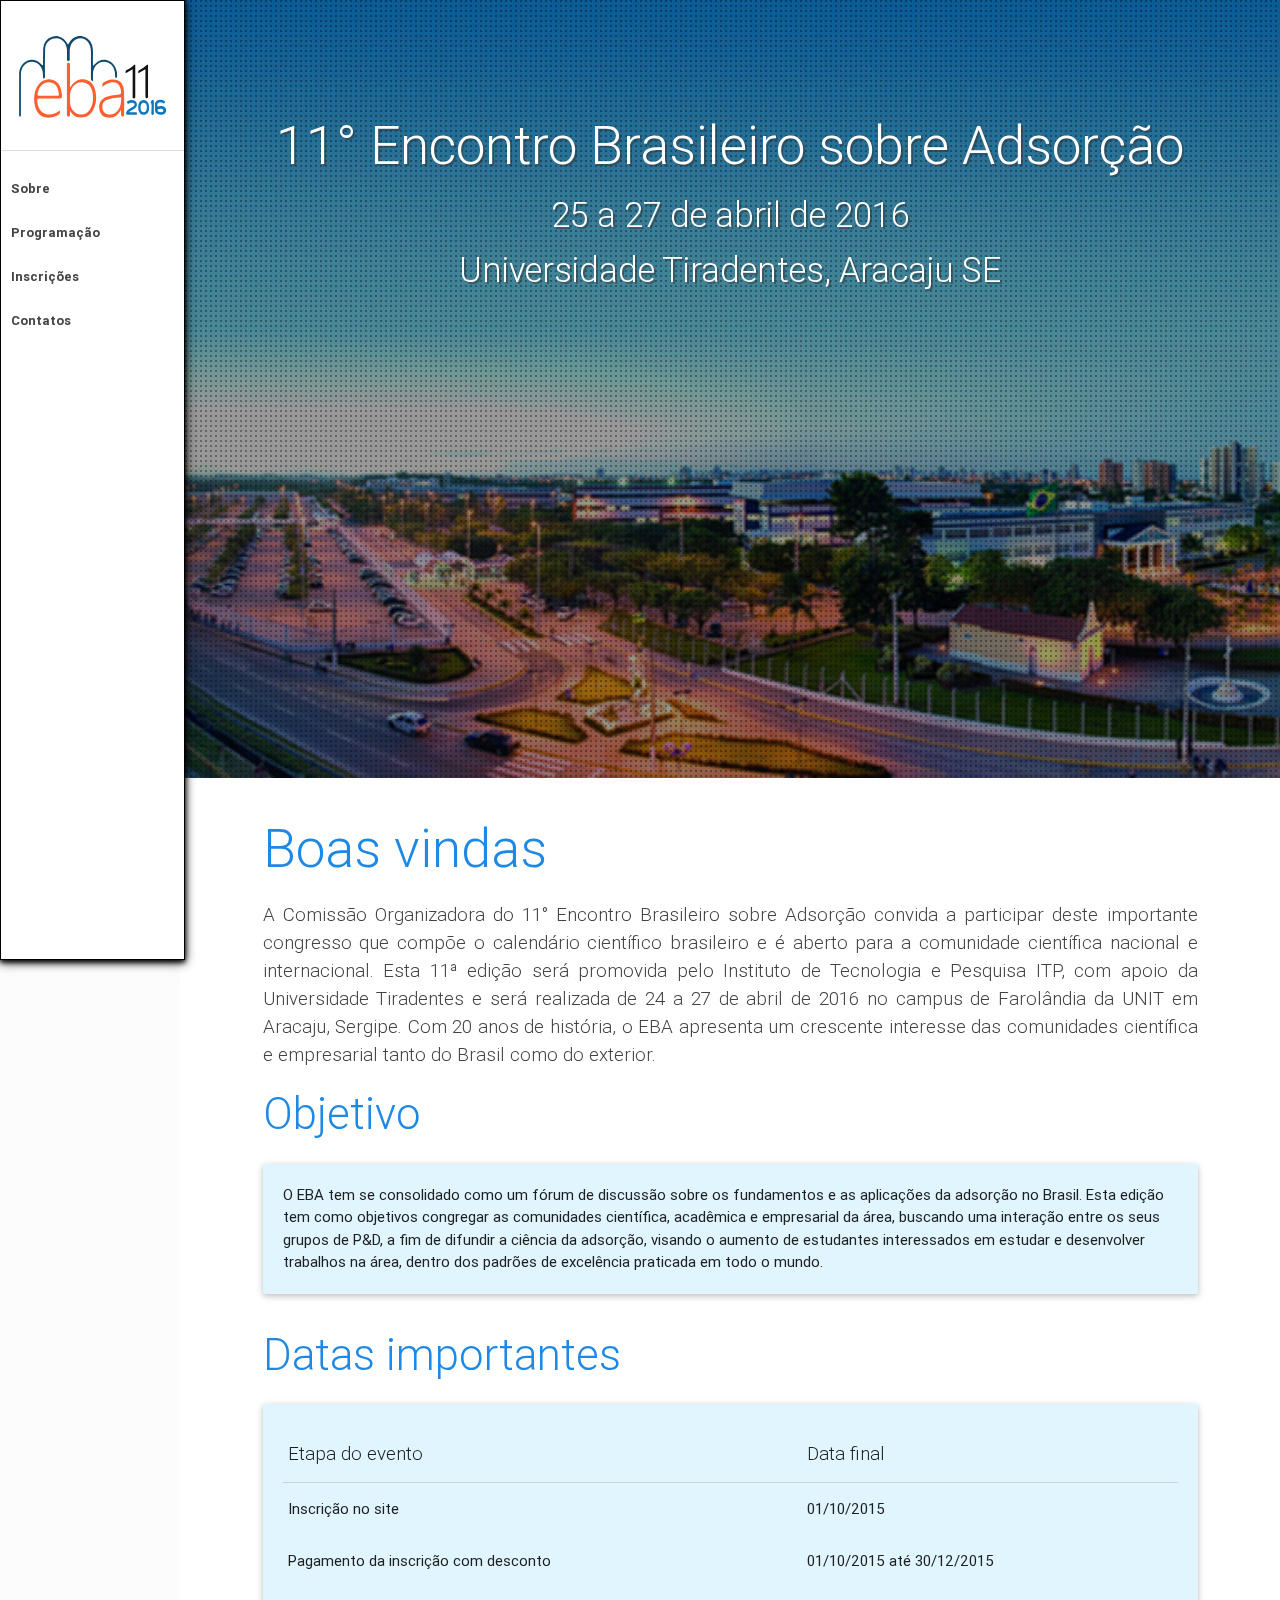
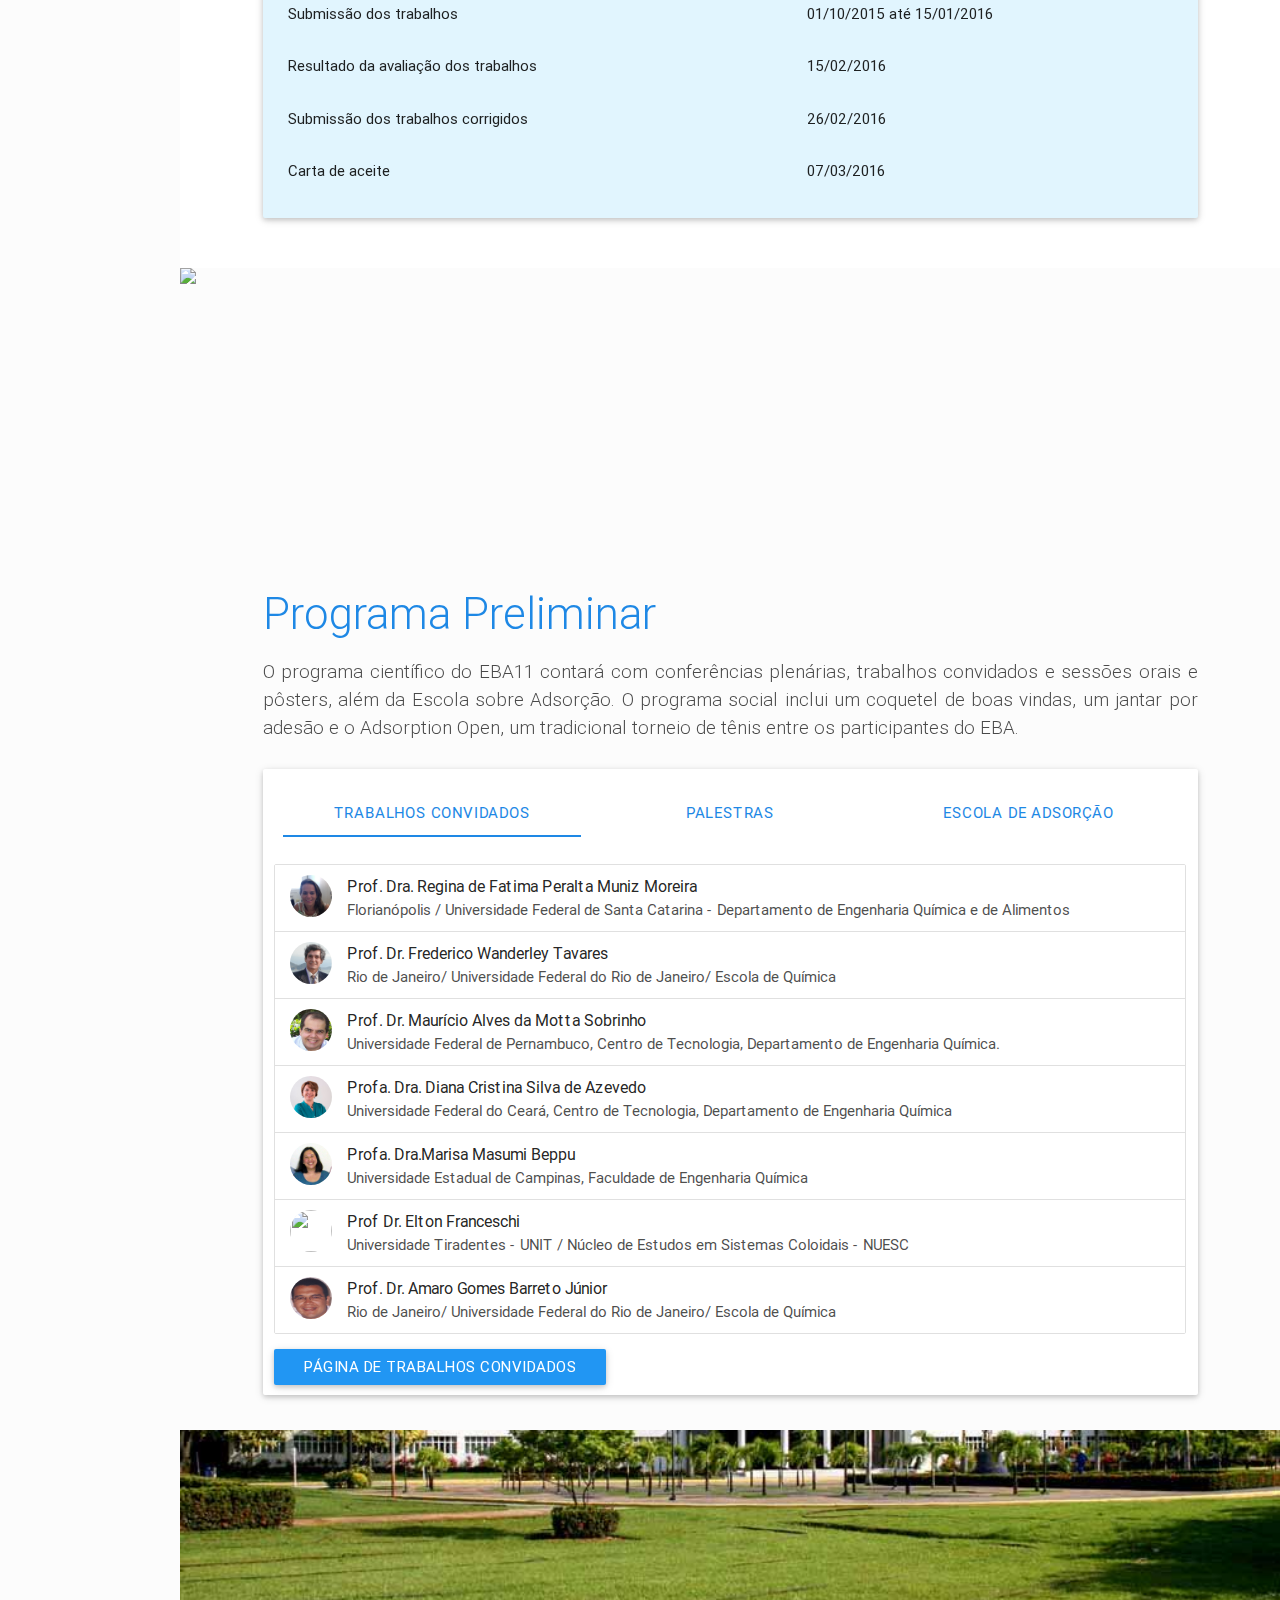
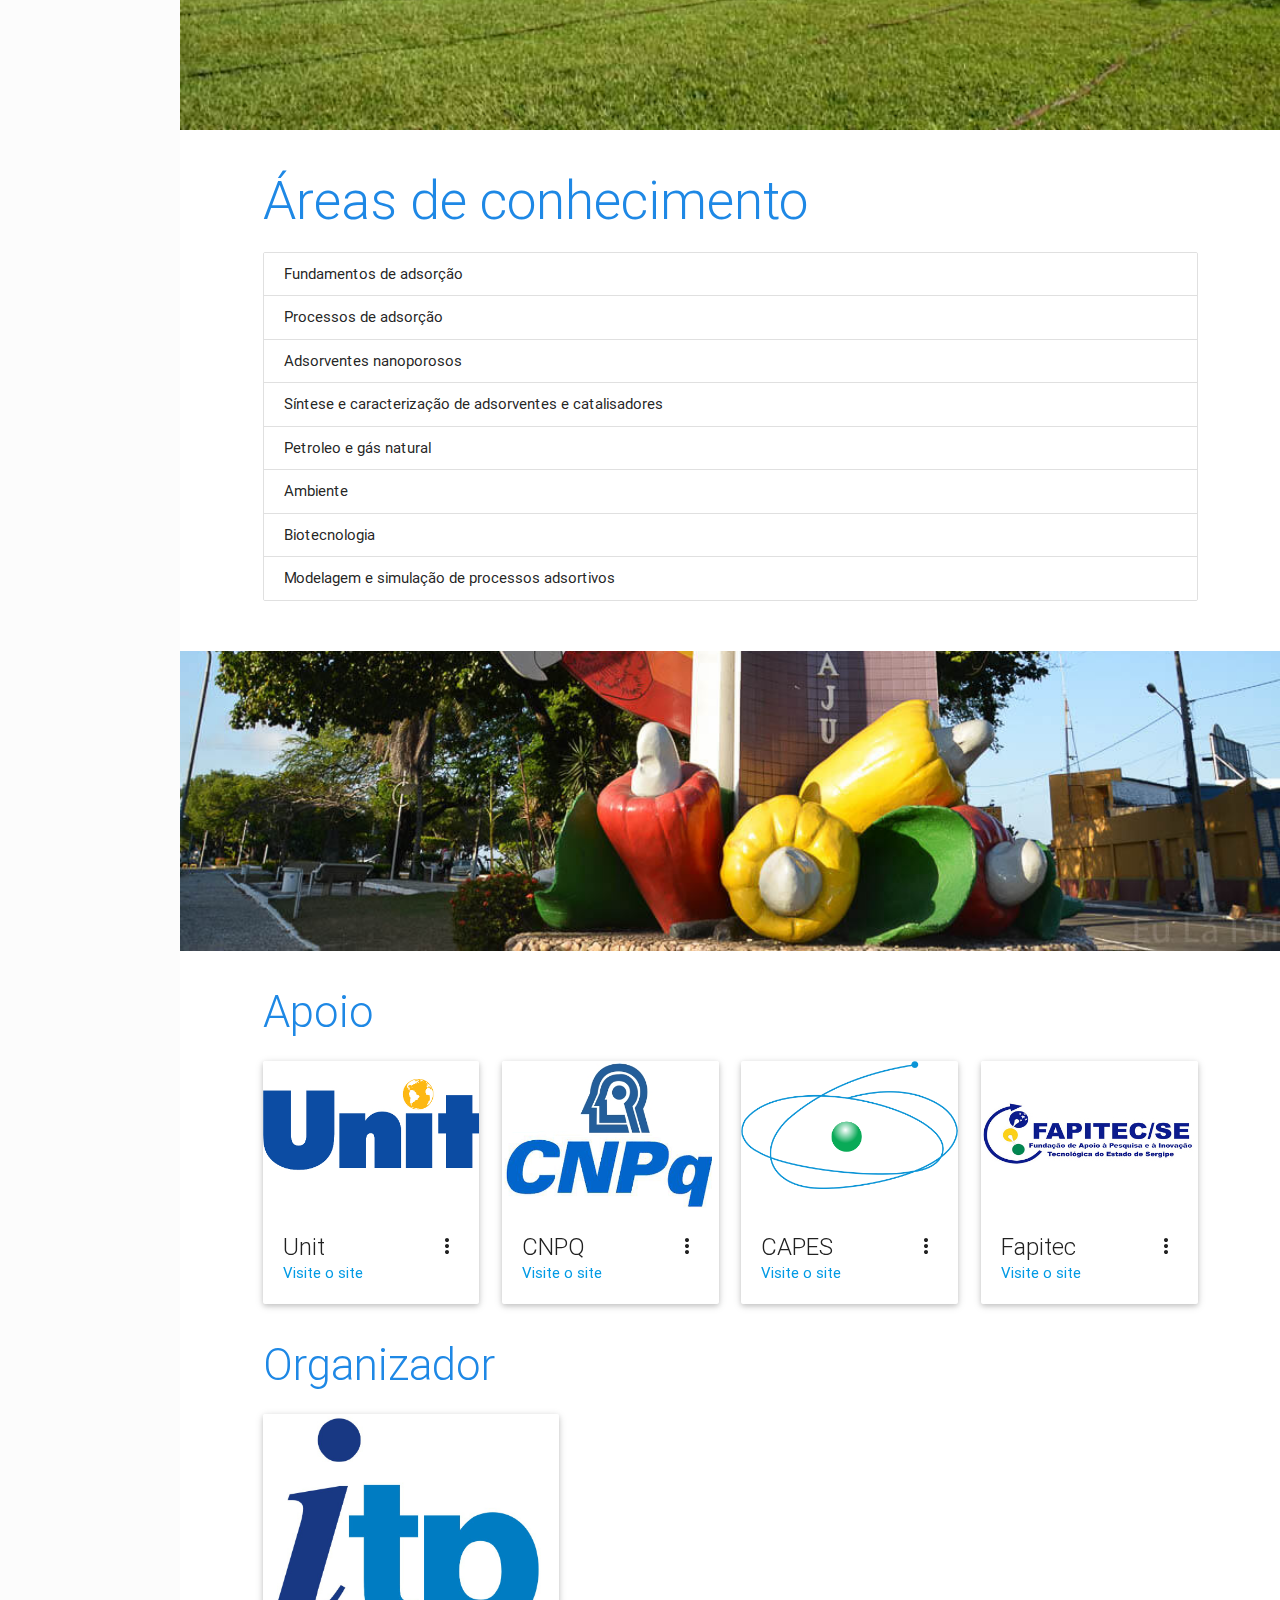
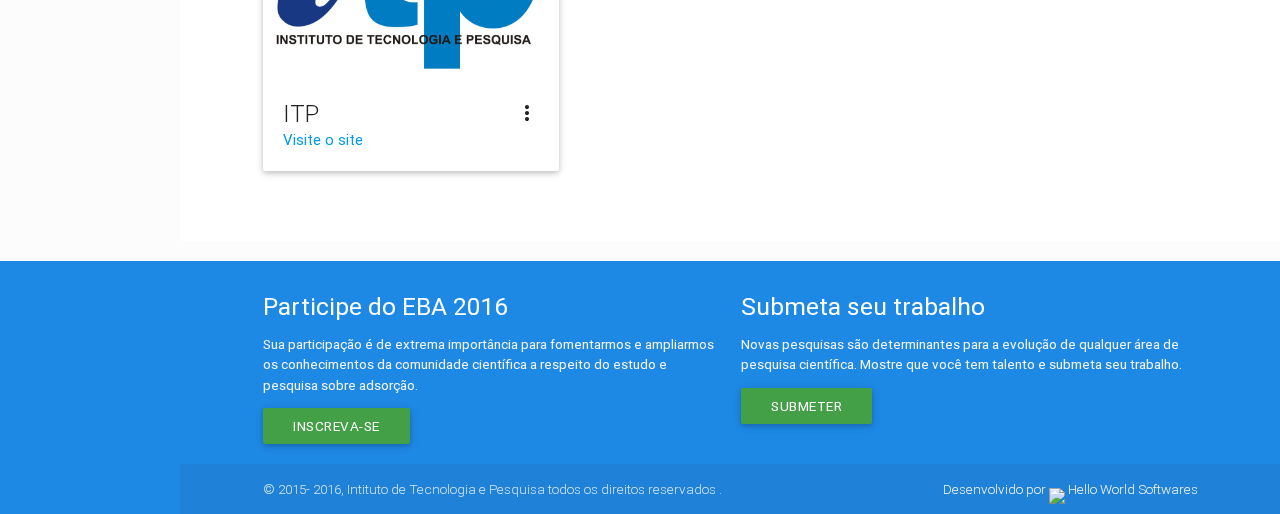
==== commit 2ee34d1d: "Rodapé." ====
--- a/index.html
+++ b/index.html
@@ -18,6 +18,17 @@
 <body>
 
 
+    <div id="fb-root"></div>
+    <script>
+        (function (d, s, id) {
+            var js, fjs = d.getElementsByTagName(s)[0];
+            if (d.getElementById(id)) return;
+            js = d.createElement(s);
+            js.id = id;
+            js.src = "//connect.facebook.net/pt_BR/sdk.js#xfbml=1&version=v2.4&appId=352992051449161";
+            fjs.parentNode.insertBefore(js, fjs);
+        }(document, 'script', 'facebook-jssdk'));
+    </script>
 
 
     <header>
@@ -62,7 +73,7 @@
                                     <ul>
                                         <li><a href="programacao/palestras.html">Palestras e cursos</a>
                                         </li>
-                                        <li><a href="programacao/conferencistas.html">Conferencistas</a>
+                                        <li><a href="programacao/conferencistas.html">Trabalhos convidados</a>
                                         </li>
                                         <li><a href="programacao/escola.html">Escola de adsorção</a>
                                         </li>
@@ -145,28 +156,214 @@
                     A Comissão Organizadora do 11° Encontro Brasileiro sobre Adsorção convida a participar deste importante congresso que compõe o calendário científico brasileiro e é aberto para a comunidade científica nacional e internacional. Esta 11ª edição será promovida pelo Instituto de Tecnologia e Pesquisa ITP, com apoio da Universidade Tiradentes e será realizada de 24 a 27 de abril de 2016 no campus de Farolândia da UNIT em Aracaju, Sergipe. Com 20 anos de história, o EBA apresenta um crescente interesse das comunidades científica e empresarial tanto do Brasil como do exterior.
                 </p>
 
-                <h3 class="header wow slideInLeft">Programa Preliminar</h3>
-                <p class="caption wow slideInRight" style="text-align:justify;margin-bottom:0px">
-                    O programa científico do EBA11 contará com conferências plenárias, trabalhos convidados e sessões orais e pôsters, além da Escola sobre Adsorção. O programa social inclui um coquetel de boas vindas, um jantar por adesão e o Adsorption Open, um tradicional torneio de tênis entre os participantes do EBA.
-                </p>
-
-                <div class="section white wow" id="objetivo">
+                <div class="section white wow" style="padding:0px" id="objetivo">
                     <h3 class="header wow slideInRight">Objetivo</h3>
                     <div class="row">
                         <div class="col s12 m6 l12 wow fadInLeft">
-                            <div class="card blue-grey darken-1 wow zoomIn">
-                                <div class="card-content white-text ">
-                                    <p class="caption">O EBA tem se consolidado como um fórum de discussão sobre os fundamentos e as aplicações da adsorção no Brasil. Esta edição tem como objetivos congregar as comunidades científica, acadêmica e empresarial da área, buscando uma interação entre os seus grupos de P&D, a fim de difundir a ciência da adsorção, visando o aumento de estudantes interessados em estudar e desenvolver trabalhos na área, dentro dos padrões de excelência praticada em todo o mundo.</p>
+                            <div class="card light-blue lighten-5 wow zoomIn">
+                                <div class="card-content ">
+                                    <p class="">O EBA tem se consolidado como um fórum de discussão sobre os fundamentos e as aplicações da adsorção no Brasil. Esta edição tem como objetivos congregar as comunidades científica, acadêmica e empresarial da área, buscando uma interação entre os seus grupos de P&D, a fim de difundir a ciência da adsorção, visando o aumento de estudantes interessados em estudar e desenvolver trabalhos na área, dentro dos padrões de excelência praticada em todo o mundo.</p>
                                 </div>
                             </div>
                         </div>
                     </div>
                 </div>
-            </div>
-        </div>
-
-
-        <div class="parallax-container" style="max-height:400px;">
+
+
+                <h3 class="header wow slideInLeft">Datas importantes</h3>
+
+
+
+                <div class="row">
+                    <div class="col l12 ">
+                        <div class="card-panel  light-blue lighten-5 wow zoomIn">
+
+                            <table>
+                                <thead>
+                                    <tr>
+                                        <th data-field="id" class="caption">Etapa do evento</th>
+                                        <th data-field="name" class="caption">Data final</th>
+
+                                    </tr>
+                                </thead>
+
+                                <tbody>
+                                    <tr>
+                                        <td>Inscrição no site</td>
+                                        <td>01/10/2015</td>
+
+                                    </tr>
+                                    <tr>
+                                        <td>Pagamento da inscrição com desconto</td>
+                                        <td>01/10/2015 até 30/12/2015</td>
+
+                                    </tr>
+                                    <tr>
+                                        <td>Submissão dos trabalhos</td>
+                                        <td>01/10/2015 até 15/01/2016</td>
+
+                                    </tr>
+                                    <tr>
+                                        <td>Resultado da avaliação dos trabalhos</td>
+                                        <td>15/02/2016</td>
+
+                                    </tr>
+                                    <tr>
+                                        <td>Submissão dos trabalhos corrigidos</td>
+                                        <td>26/02/2016</td>
+
+                                    </tr>
+                                    <tr>
+                                        <td>Carta de aceite</td>
+                                        <td>07/03/2016</td>
+
+                                    </tr>
+                                </tbody>
+                            </table>
+                        </div>
+                    </div>
+                </div>
+
+            </div>
+        </div>
+
+        <div class="parallax-container" style="max-height:300px;">
+            <div class="parallax">
+                <img src="http://i.ytimg.com/vi/wyP9rPEzJB4/maxresdefault.jpg">
+                <div class="parallax-titulo">
+                </div>
+
+            </div>
+        </div>
+
+        <div class="container wow">
+            <h3 class="header wow slideInLeft">Programa Preliminar</h3>
+            <p class="caption wow slideInRight" style="text-align:justify;margin-bottom:20px">
+                O programa científico do EBA11 contará com conferências plenárias, trabalhos convidados e sessões orais e pôsters, além da Escola sobre Adsorção. O programa social inclui um coquetel de boas vindas, um jantar por adesão e o Adsorption Open, um tradicional torneio de tênis entre os participantes do EBA.
+            </p>
+
+            <div class="row">
+                <div class="col s12">
+                    <div class="card whitewow zoomIn">
+                        <div class="card-content  custom-tab">
+                            <ul class="tabs ">
+                                <li class="tab col s3 "><a href="#test1 " class="active">Trabalhos convidados</a>
+                                </li>
+                                <li class="tab col s3"><a href="#test2">Palestras</a>
+                                </li>
+                                <li class="tab col s3"><a href="#test4">Escola de Adsorção</a>
+                                </li>
+                            </ul>
+                        </div>
+                        <div id="test1" class="col s12">
+                            <ul class="collection custom-item-colection">
+                                <li class="collection-item  avatar ">
+                                    <img src="img/conferencitas/regina.jpeg" alt="" class="circle">
+                                    <span class="title">Prof. Dra. Regina de Fatima Peralta Muniz Moreira</span>
+                                    <p style="margin:0px">Florianópolis / Universidade Federal de Santa Catarina - Departamento de Engenharia Química e de Alimentos
+                                    </p>
+                                </li>
+                                <li class="collection-item avatar">
+                                    <img src="img/conferencitas/frederido.png" alt="" class="circle">
+                                    <span class="title">Prof. Dr. Frederico Wanderley Tavares</span>
+                                    <p style="margin:0px">Rio de Janeiro/ Universidade Federal do Rio de Janeiro/ Escola de Química
+                                    </p>
+                                </li>
+                                <li class="collection-item avatar">
+                                    <img src="img/conferencitas/mauricio.jpg" alt="" class="circle">
+                                    <span class="title">Prof. Dr. Maurício Alves da Motta Sobrinho</span>
+                                    <p style="margin:0px">Universidade Federal de Pernambuco, Centro de Tecnologia, Departamento de Engenharia Química.
+                                    </p>
+                                </li>
+                                <li class="collection-item avatar">
+                                    <img src="img/conferencitas/diana.jpg" alt="" class="circle">
+                                    <span class="title">Profa. Dra. Diana Cristina Silva de Azevedo</span>
+                                    <p style="margin:0px">Universidade Federal do Ceará, Centro de Tecnologia, Departamento de Engenharia Química
+                                    </p>
+                                </li>
+                                <li class="collection-item avatar">
+                                    <img src="img/conferencitas/marisa.jpg" alt="" class="circle">
+                                    <span class="title">Profa. Dra.Marisa Masumi Beppu</span>
+                                    <p style="margin:0px">Universidade Estadual de Campinas, Faculdade de Engenharia Química
+                                    </p>
+                                </li>
+                                <li class="collection-item avatar">
+                                    <img src="http://itp.itecse.org/wp-content/uploads/2015/05/Elton-Francheschi.jpg" alt="" class="circle">
+                                    <span class="title">Prof Dr. Elton Franceschi</span>
+                                    <p style="margin:0px">Universidade Tiradentes - UNIT / Núcleo de Estudos em Sistemas Coloidais - NUESC
+                                    </p>
+                                </li>
+                                <li class="collection-item avatar">
+                                    <img src="img/conferencitas/amaro.jpg" alt="" class="circle">
+                                    <span class="title">Prof. Dr. Amaro Gomes Barreto Júnior</span>
+                                    <p style="margin:0px">Rio de Janeiro/ Universidade Federal do Rio de Janeiro/ Escola de Química
+                                    </p>
+                                </li>
+                            </ul>
+                            <a class="waves-effect waves-light btn  blue" style="margin-bottom:10px" href="programacao/conferencistas.html">Página de trabalhos convidados</a>
+                        </div>
+                        <div id="test2" class="col s12">
+                            <ul class="collection custom-item-colection">
+                                <li class="collection-item  avatar ">
+                                    <img src="img/conferencitas/celio.jpg" alt="" class="circle">
+                                    <span class="title">Prof. Celio L. Cavalcante Jr. <small> (Universidade Federal do Ceará)</small></span>
+                                    <p class="caption">Título: “ Celebrando 20 anos do EBA”</p>
+                                </li>
+                                <li class="collection-item avatar">
+                                    <img src="img/conferencitas/rubencarbonell.jpg" alt="" class="circle">
+                                    <span class="title">Ruben G. Carbonell<small>(Frank Hawkins Kenan Distinguished Professor. USA)</small></span>
+                                    <p class="caption">Título: “Cromatographic and adsorption aspects on the separation of biomolecules”</p>
+                                </li>
+                                <li class="collection-item avatar">
+                                    <img src="img/conferencitas/conchi.jpg" alt="" class="circle">
+                                    <span class="title">Conchi Ania <small>(Instituto Nacional del Carbón. Espanha)</small></span>
+                                    <p class="caption">Título: “Adsorción en fase líquida de contaminantes emergentes”.</p>
+                                </li>
+                                <li class="collection-item avatar">
+                                    <img src="img/conferencitas/karim.jpg" alt="" class="circle">
+                                    <span class="title">Karim Sapag <small>(Instituto de Física Aplicada . Universidad de San Luis- CONICET. Argentina)</small></span>
+                                    <p class="caption">Título: “Adsorción de Gases em Aplicaciones Energéticas y Medioambientales”</p>
+                                </li>
+                                <li class="collection-item avatar">
+                                    <img src="img/conferencitas/arilio.jpg" alt="" class="circle">
+                                    <span class="title">Alírio Rodrigues<small>Universidade de Porto. Portugal</small></span>
+                                    <p class="caption">Título: “Adsorption Engineering: processes and materials together!”</p>
+                                </li>
+
+                            </ul>
+                            <a class="waves-effect waves-light btn  blue" style="margin-bottom:10px" href="programacao/palestras.html">Página de palestras e cursos</a>
+                        </div>
+
+                        <div id="test4" class="col s12">
+                            <ul class="collection with-header">
+                                <li class="collection-header light-blue lighten-5 ">
+                                    <h5>27/04 - Segunda-Feira</h5>
+                                </li>
+                                <li class="collection-item">Fundamentos: Profa. Dra. Diana Azevedo (UFC)</li>
+                                <li class="collection-item">Termodinâmica: Profa. Dra. Lucienne Romaniello (UFU)</li>
+                                <li class="collection-item">Modelagem Matemática: Prof. Dr. Sebastião Mardônio Lucena (UFC)</li>
+                                <li class="collection-item">Caracterização Textural de Adsorventes: Prof. Dr. Karim Sapag (UNSL-Argentina)</li>
+                                <li class="collection-header light-blue lighten-5 ">
+                                    <h5>28/04 - Terça-Feira</h5>
+                                </li>
+                                <li class="collection-item" style="color:white;background-color:#c9302c">Petróleo e gás: Prof. Dr. Célio Cavalcante (UFC) NÃO CONFIRMADO</li>
+                                <li class="collection-item">Catálise: Profa. Dra. Sibele Pergher (UFRN)</li>
+                                <li class="collection-item">Biotecnologia: Profa. Dra. Sônia Bueno (UNICAMP)</li>
+                                <li class="collection-item">Processos Cíclicos de Adsorção: Prof. Dr. Alírio Rodrigues (FEUP)</li>
+                            </ul>
+                            <a class="waves-effect waves-light btn  blue" style="margin-bottom:10px" href="programacao/escola.html">Página da escola de adsorção</a>
+                        </div>
+
+                    </div>
+                </div>
+            </div>
+
+        </div>
+
+
+
+
+        <div class="parallax-container" style="max-height:300px;">
             <div class="parallax">
                 <img src="img/bg_unit02.jpg">
 
@@ -204,17 +401,13 @@
         </div>
         </div>
 
-        <div class="parallax-container" style="max-height:400px;">
+
+
+        <div class="parallax-container" style="max-height:300px;">
             <div class="parallax">
-                <img src="http://files.lugares6.webnode.com/200007319-97c7199b9c/Arco%20da%20Orla.jpg">
-
+                <img src="img/eba16.jpg">
                 <div class="parallax-titulo">
-
-
-                </div>
-
-
-
+                </div>
             </div>
         </div>
 
@@ -352,8 +545,6 @@
 
 
 
-
-
             </div>
         </div>
 
@@ -363,29 +554,22 @@
     <footer class="page-footer">
         <div class="container">
             <div class="row">
-                <div class="col l4 s12">
+                <div class="col l6 s12">
                     <h5 class="white-text">Participe do EBA 2016</h5>
                     <p class="grey-text text-lighten-4">Sua participação é de extrema importância para fomentarmos e ampliarmos os conhecimentos da comunidade científica a respeito do estudo e pesquisa sobre adsorção.</p>
 
 
 
-                    <button class="btn waves-effect waves-green green darken-1" type="submit" name="action">Inscreva-se</button>
-
-
-                </div>
-                <div class="col l4 s12">
+                    <a class="btn waves-effect waves-green green darken-1" type="submit" name="action" href="../add/inscrever.html">Inscreva-se</a>
+
+
+                </div>
+                <div class="col l6 s12">
                     <h5 class="white-text">Submeta seu trabalho</h5>
-                    <p class="grey-text text-lighten-4">Novas pesquisas são determinantes para a evolução de qualquer área de pesquisa científica. Mostre que você tem talento e submeta seu trabalho</p>
-                    <a class="btn waves-effect waves-light green darken-1" target="_blank" href="">Submeter</a>
-                </div>
-                <div class="col l4 s12" style="overflow: hidden;">
-                    <h5 class="white-text">Conectar</h5>
-
-
-
-
-
-                </div>
+                    <p class="grey-text text-lighten-4">Novas pesquisas são determinantes para a evolução de qualquer área de pesquisa científica. Mostre que você tem talento e submeta seu trabalho.</p>
+                    <a class="btn waves-effect waves-light green darken-1" href="/add/inscrever.html">Submeter</a>
+                </div>
+             
             </div>
         </div>
         <div class="footer-copyright">
--- a/css/style.css
+++ b/css/style.css
@@ -433,4 +433,23 @@
 a.hello:hover {
 
     color: #dcdcdc !important;
+}
+
+.custom-item-colection .collection-item{
+    min-height: 64px !important;
+}
+
+
+.custom-tab .tabs .tab a 
+{
+ color:#1e88e5 !important;
+}
+
+.custom-tab .tabs .tab a:hover
+{
+ color:#7bbdf7 !important;   
+}
+
+.custom-tab .tabs .indicator{
+ background-color: #1e88e5 !important;
 }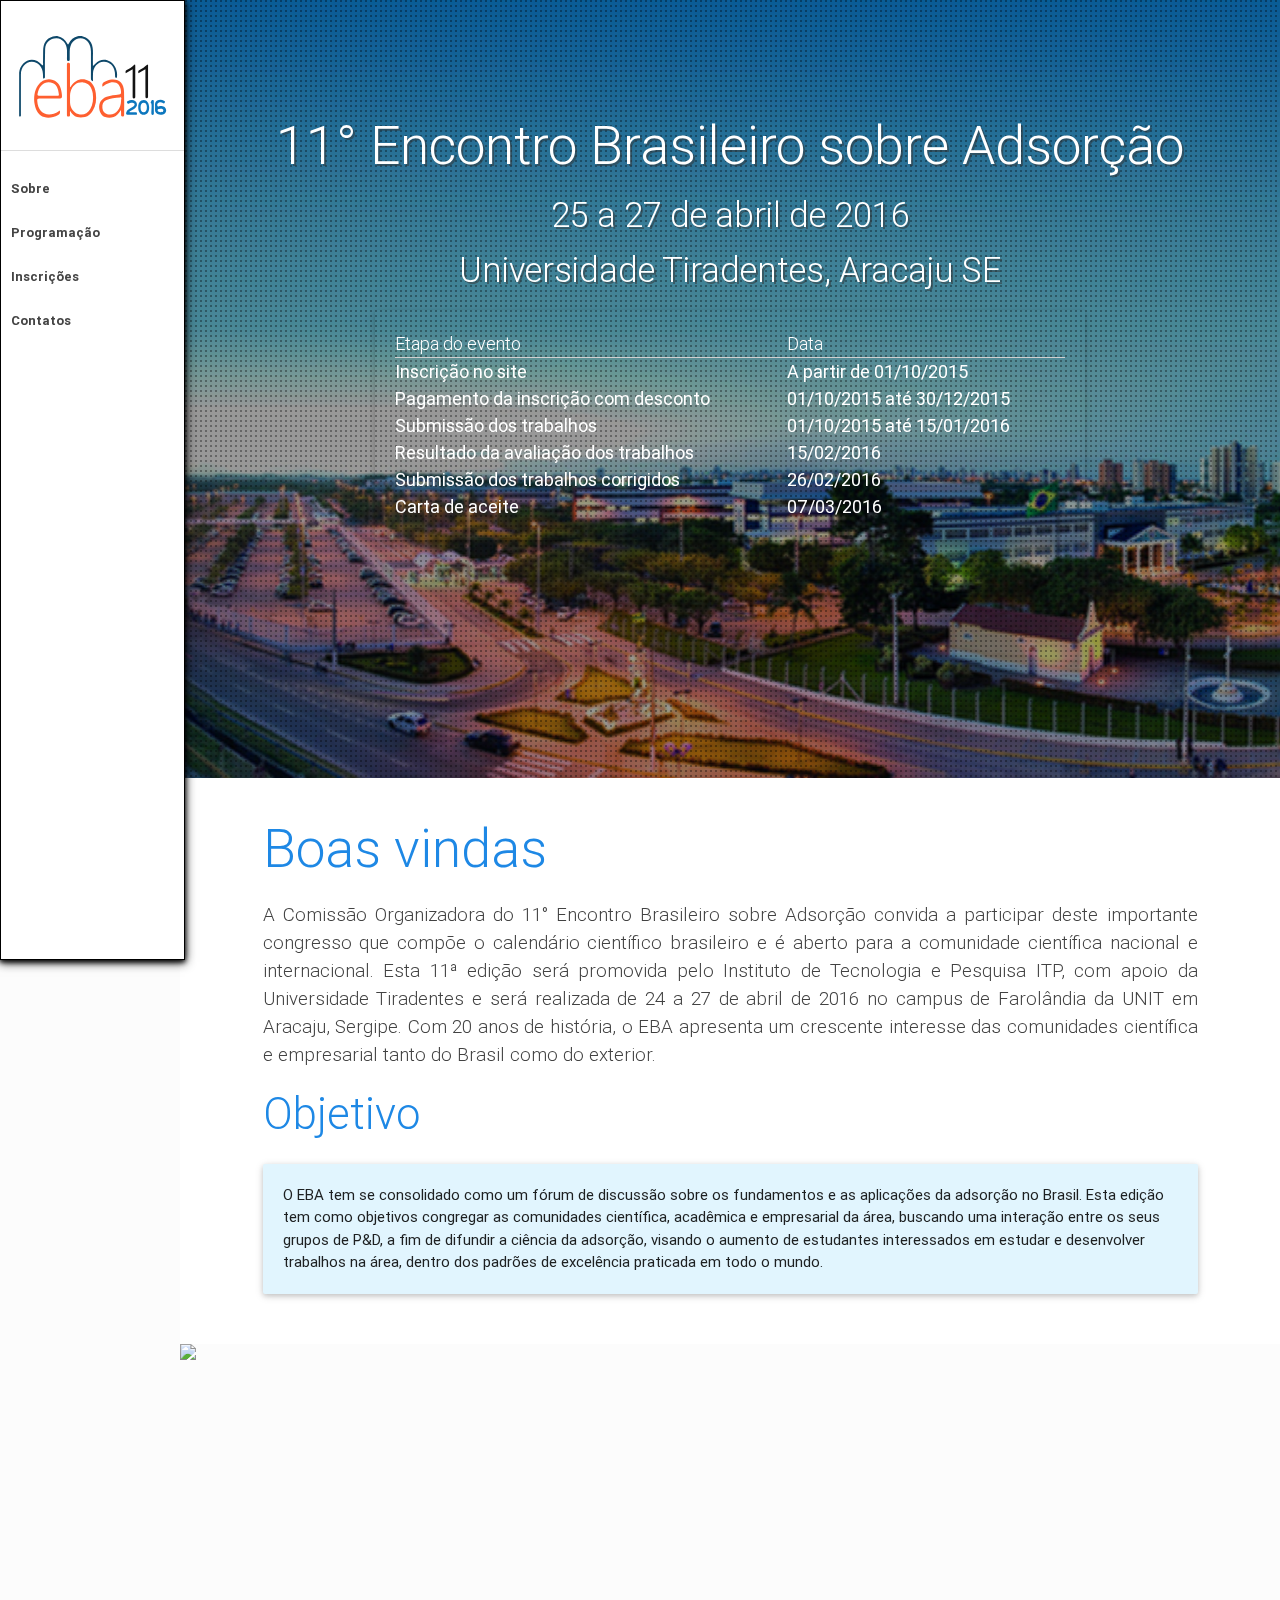
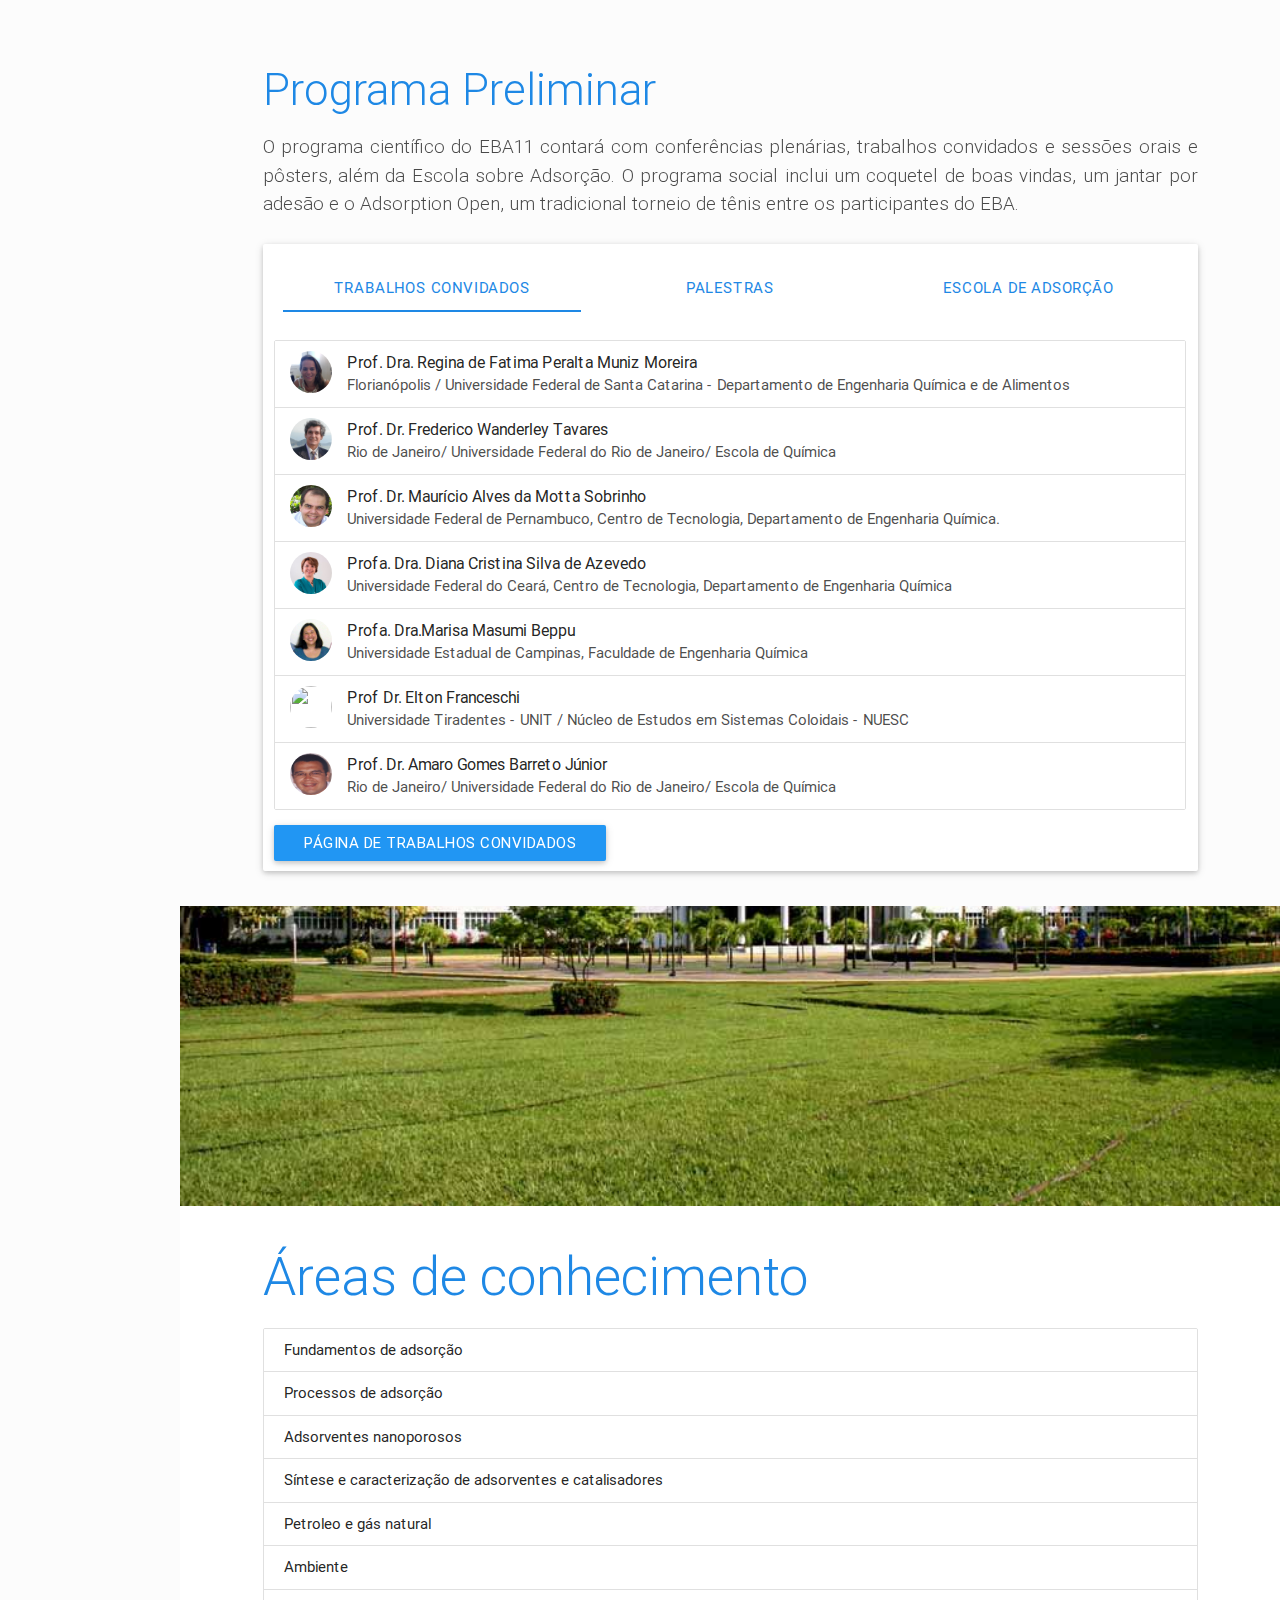
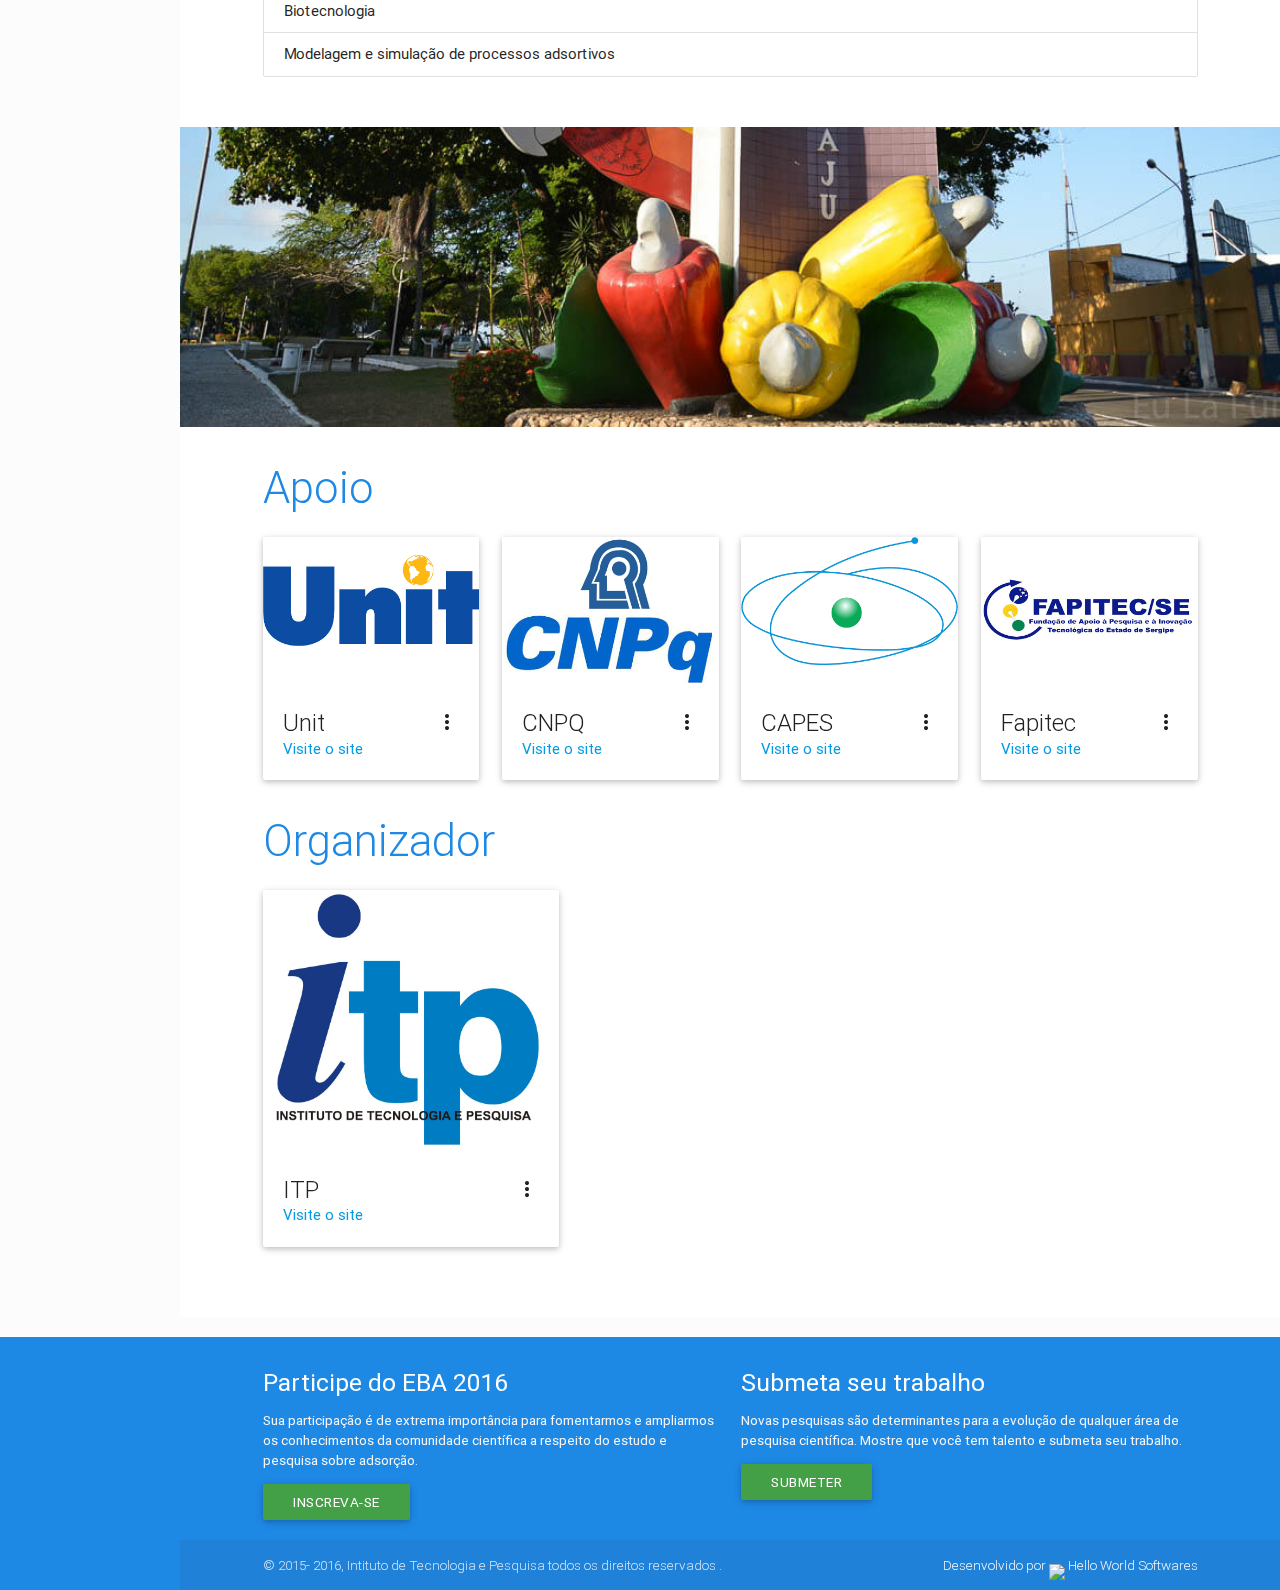
==== commit 4688fb3f: "Tabela de datas importantes" ====
--- a/index.html
+++ b/index.html
@@ -71,7 +71,9 @@
                                 <a class="collapsible-header  waves-effect waves-blue">Programação</a>
                                 <div class="collapsible-body" style="display: block;">
                                     <ul>
-                                        <li><a href="programacao/palestras.html">Palestras e cursos</a>
+                                        <li><a href="programacao/palestras.html">Tabela da programação</a>
+                                        </li>
+                                        <li><a href="programacao/palestras.html#plenarias">Palestras Plenárias</a>
                                         </li>
                                         <li><a href="programacao/conferencistas.html">Trabalhos convidados</a>
                                         </li>
@@ -145,6 +147,57 @@
                     <h2 class="header wow zoomIn"> 11° Encontro Brasileiro sobre Adsorção</h2>
                     <h4 class="header wow slideInLeft"> 25 a 27 de abril de 2016</h4>
                     <h4 class="header wow slideInLeft"> Universidade Tiradentes, Aracaju SE</h4>
+                    
+                    
+                         
+                    <div class="row hide-on-small-only ">
+                    <div class="col l8 offset-l2  ">
+                        <div class="card-panel   wow zoomIn" style="background-color:transparent">
+                            <table style="color:white;" class="" id="table-importante">
+                                <thead>
+                                    <tr>
+                                        <th data-field="id" class="caption">Etapa do evento</th>
+                                        <th data-field="name" class="caption">Data</th>
+
+                                    </tr>
+                                </thead>
+
+                                <tbody>
+                                    <tr>
+                                        <td>Inscrição no site</td>
+                                        <td>A partir de 01/10/2015</td>
+
+                                    </tr>
+                                    <tr>
+                                        <td>Pagamento da inscrição com desconto</td>
+                                        <td>01/10/2015 até 30/12/2015</td>
+
+                                    </tr>
+                                    <tr>
+                                        <td>Submissão dos trabalhos</td>
+                                        <td>01/10/2015 até 15/01/2016</td>
+
+                                    </tr>
+                                    <tr>
+                                        <td>Resultado da avaliação dos trabalhos</td>
+                                        <td>15/02/2016</td>
+
+                                    </tr>
+                                    <tr>
+                                        <td>Submissão dos trabalhos corrigidos</td>
+                                        <td>26/02/2016</td>
+
+                                    </tr>
+                                    <tr>
+                                        <td>Carta de aceite</td>
+                                        <td>07/03/2016</td>
+
+                                    </tr>
+                                </tbody>
+                            </table>
+                        </div>
+                    </div>
+                </div>
                 </div>
             </div>
         </div>
@@ -170,11 +223,11 @@
                 </div>
 
 
-                <h3 class="header wow slideInLeft">Datas importantes</h3>
-
-
-
-                <div class="row">
+                <h3 class="header wow slideInLeft hide-on-med-and-up">Datas importantes</h3>
+
+
+
+                <div class="row hide-on-med-and-up">
                     <div class="col l12 ">
                         <div class="card-panel  light-blue lighten-5 wow zoomIn">
 
@@ -182,7 +235,7 @@
                                 <thead>
                                     <tr>
                                         <th data-field="id" class="caption">Etapa do evento</th>
-                                        <th data-field="name" class="caption">Data final</th>
+                                        <th data-field="name" class="caption">Data</th>
 
                                     </tr>
                                 </thead>
@@ -190,7 +243,7 @@
                                 <tbody>
                                     <tr>
                                         <td>Inscrição no site</td>
-                                        <td>01/10/2015</td>
+                                        <td>A partir de 01/10/2015</td>
 
                                     </tr>
                                     <tr>
--- a/css/style.css
+++ b/css/style.css
@@ -452,4 +452,9 @@
 
 .custom-tab .tabs .indicator{
  background-color: #1e88e5 !important;
+}
+
+#table-importante th,tr,td{
+ padding:0px;
+    font-size:1.2rem;
 }